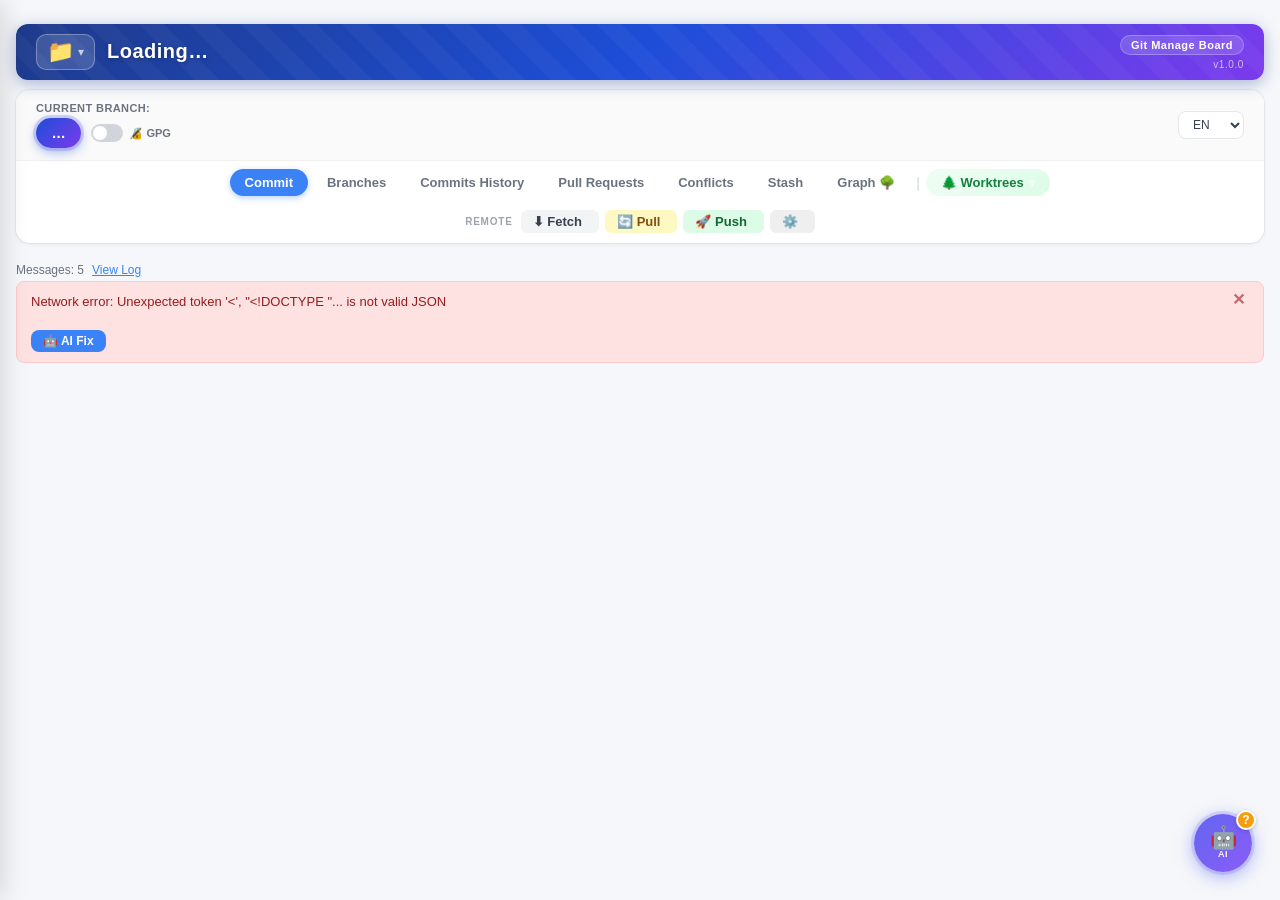
==== app/static/index.html @ 6fd7bce6 "refactor: move all source into app/, fix launchers" ====
<!DOCTYPE html>
<html lang="en">
<head>
<meta charset="UTF-8">
<meta name="viewport" content="width=device-width, initial-scale=1.0">
<title>Git Manage AI Board</title>
<link rel="stylesheet" href="/static/style.css">
<link rel="stylesheet" href="/static/ai-panel.css">
</head>
<body>

<!-- ═══════════ Git Graph Side Panel ═══════════ -->
<div id="graph-panel" class="graph-panel">
  <div class="graph-panel-hdr">
    <span class="graph-panel-title">🌳 Branch Graph</span>
    <div style="display:flex;gap:4px">
      <button class="graph-btn" onclick="aiAnalyzeGraph()" title="AI Analyze Graph" id="btn-ai-graph">🤖 AI Analysis</button>
      <button class="graph-btn" onclick="loadGitGraph()" title="Refresh graph">↻</button>
      <button class="graph-btn" onclick="toggleGraphPanel()" title="Close">✕</button>
    </div>
  </div>
  <!-- Left-right split: legend on left, SVG on right -->
  <div class="graph-panel-content">
    <div class="graph-legend-col">
      <div class="graph-legend" id="graph-legend"></div>
    </div>
    <div class="graph-svg-col" id="graph-svg-wrap">
      <div style="padding:20px;font-size:12px;color:#9ca3af">Click ↻ to load</div>
    </div>
  </div>
</div>
<!-- Resize handle: sibling of panel, positioned by JS — more reliable than inside panel -->
<div id="graph-resize-handle" class="graph-resize-handle"></div>
<!-- Branch name full popover -->
<div id="graph-name-popover" class="graph-name-popover" style="display:none">
  <div class="gnp-name" id="gnp-name"></div>
  <button class="gnp-copy" onclick="graphNameCopy()" title="Copy">⎘ Copy</button>
</div>

<div class="container">

<div class="project-banner" id="project-banner">
  <button class="project-switcher-btn" onclick="toggleProjectSwitcher()" title="Switch Git Project">
    <span class="project-switcher-icon">📁</span>
    <span class="project-switcher-arrow">▾</span>
  </button>
  <div class="project-banner-info">
    <span class="project-banner-name" id="project-banner-name">Loading…</span>
    <span class="project-banner-remote" id="project-banner-remote"></span>
  </div>
  <div style="margin-left:auto;display:flex;flex-direction:column;align-items:flex-end;gap:4px;position:relative;z-index:1">
    <span class="project-banner-badge" id="app-title-name">Git Manage Board</span>
    <span id="app-title-version" style="font-size:10px;font-weight:500;color:rgba(255,255,255,.65);letter-spacing:.6px">v1.0.0</span>
  </div>
</div>

<div class="top-bar">
  <!-- Row 1: current branch (left) + language selector (right) -->
  <div class="top-bar-row top-bar-row--branch">
    <div class="current-branch-stack">
      <span class="branch-label" data-i18n="current_branch_label">🌿 Current Branch</span>
      <div class="current-branch-mainline">
        <span class="branch-tag" id="branch-name" title="Current Branch">...</span>
        <label class="gpg-toggle" title="GPG Sign Commits (-S)">
          <input type="checkbox" id="gpg-sign-toggle" onchange="toggleGpgSign(this.checked)">
          <span class="gpg-toggle-slider"></span>
          <span class="gpg-toggle-label">🔏 GPG</span>
        </label>
      </div>
    </div>
    <div class="top-bar-lang-wrap">
      <select class="lang-sel" id="lang-sel" onchange="switchLang(this.value)">
        <option value="en">EN</option>
        <option value="zh">中文</option>
      </select>
    </div>
  </div>
  <!-- Row 2: tabs + remote actions -->
  <div class="top-bar-row top-bar-row--tabs">
    <button class="btn-tab active" id="tab-commit" onclick="switchPage('main')" data-i18n="tab_commit">Commit</button>
    <button class="btn-tab" id="tab-branches" onclick="loadBranches(1)" data-i18n="tab_branches">Branches</button>
    <button class="btn-tab" id="tab-log" onclick="loadLog(1)" data-i18n="tab_log">Commits History</button>
    <button class="btn-tab" id="tab-prs" onclick="loadPullRequests(1)" data-i18n="tab_prs">Pull Requests</button>
    <button class="btn-tab" id="tab-conflicts" onclick="loadConflicts()" data-i18n="tab_conflicts">Conflicts</button>
    <button class="btn-tab" id="tab-stash" onclick="loadStash()" data-i18n="tab_stash">Stash</button>
    <button class="btn-tab" id="btn-graph-toggle" onclick="toggleGraphPanel()" data-i18n="tab_graph">Graph 🌳</button>
    <span class="top-bar-sep">|</span>
    <button class="btn-tab btn-tab--worktree" id="tab-worktree" onclick="toggleWorktreePopup()" title="Worktrees">
      <span id="worktree-btn-label">🌲 Worktrees</span>
      <span class="project-switcher-arrow" style="margin-left:2px">▾</span>
    </button>
    <div class="sync-section">
      <span style="font-size:10px;color:#9ca3af;font-weight:700;letter-spacing:0.8px;margin-right:2px;">REMOTE</span>
      <button class="git-action-btn fetch-btn" onclick="doFetch()">
        ⬇ Fetch<span class="git-action-desc" data-i18n="fetch_desc">Check remote for new commits (no merge)</span>
      </button>
      <button class="git-action-btn pull-btn" onclick="doPull()">
        🔄 Pull<span class="git-action-desc" data-i18n="pull_desc">Fetch + rebase local onto remote</span>
      </button>
      <button class="git-action-btn push-btn" onclick="doManualPush()">
        🚀 Push<span class="git-action-desc" data-i18n="push_desc">Send local commits to remote</span>
      </button>
      <button class="git-action-btn git-settings-btn" onclick="openGitSettingsModal()" data-i18n-title="git_settings_tooltip" title="Git Network Settings">
        ⚙️<span class="git-action-desc" data-i18n="git_settings_tooltip">Git Network Settings</span>
      </button>
    </div>
  </div>
</div>

<div class="msg-sticky-wrap">
  <div class="msg-log-bar" style="margin-bottom:4px;">
    <span style="font-size:12px;color:#6b7280;" data-i18n="msg_count">Messages: 0</span>
    <a onclick="switchPage('msglog');loadMsgLog(1)" data-i18n="view_log">View Log</a>
  </div>
  <div id="msg-area"></div>
</div>

<!-- ═══════════ Main Page ═══════════ -->
<div class="page active" id="page-main">
  <div id="select-all-bar" style="display:none;margin-bottom:12px">
    <label class="cb-wrap" style="font-weight:600;font-size:14px;color:#374151">
      <input type="checkbox" id="select-all-cb"> <span data-i18n="select_all">Select / Deselect All</span>
    </label>
  </div>
  <div id="file-list"></div>
  <div class="toolbar" id="toolbar" style="display:none">
    <!-- Row 1: Commit message + primary actions -->
    <div class="toolbar-row toolbar-row--primary">
      <input type="text" id="msg-input" placeholder="commit message (required)...">
      <button class="btn btn-primary" id="commit-btn" data-i18n="confirm_commit">Commit</button>
      <button class="btn btn-stash" id="commit-stash-btn" data-i18n="stash_btn">📦 Stash</button>
    </div>
    <!-- Row 2: Secondary actions -->
    <div class="toolbar-row toolbar-row--secondary">
      <button class="btn btn-secondary" id="reset-btn" data-i18n="deselect_all">Deselect All</button>
      <button class="btn btn-secondary" id="refresh-btn" onclick="loadFiles()" data-i18n="refresh">Refresh</button>
      <button class="btn btn-secondary" onclick="loadIgnored()" title="View and manage .gitignore entries">📋 Gitignore</button>
    </div>
  </div>
</div>

<!-- ═══════════ Branches Page ═══════════ -->
<div class="page" id="page-branches">
  <button class="btn btn-secondary btn-back" onclick="switchPage('main')">← <span data-i18n="back">Back</span></button>
  <h2 style="margin-bottom:16px" data-i18n="branches_title">Branches</h2>

  <!-- Local / Remote tab selector -->
  <div class="branch-tabs-wrap">
    <div class="branch-tab-group" role="tablist">
      <button id="btab-local" class="branch-tab-btn active" role="tab" aria-selected="true" onclick="switchBranchTab('local')">
        🌿 Local<span class="branch-tab-count" id="btab-local-count"></span>
      </button>
      <button id="btab-remote" class="branch-tab-btn" role="tab" aria-selected="false" onclick="switchBranchTab('remote')">
        ☁️ Remote<span class="branch-tab-count" id="btab-remote-count"></span>
      </button>
    </div>
  </div>

  <div style="display:flex;gap:8px;margin-bottom:14px">
    <input type="text" id="new-branch-name" data-i18n-placeholder="new_branch_placeholder" placeholder="New branch name..." style="flex:1;padding:6px 12px;border-radius:8px;border:1px solid #d1d5db;font-size:13px;outline:none">
    <button class="btn btn-sm btn-success" onclick="createNewBranch()" data-i18n="create_branch_btn">+ Create Branch</button>
  </div>
  <div class="branch-search-wrap">
    <div class="branch-search-row">
      <input type="text" id="branch-search" data-i18n-placeholder="branch_search_placeholder" placeholder="Search branches (fuzzy)..." style="width:220px;padding:6px 12px;border-radius:8px;border:1px solid #d1d5db;font-size:13px;outline:none" oninput="onBranchSearchInput()">
      <span style="font-size:12px;color:#9ca3af">Quick:</span>
      <span class="branch-tag develop" onclick="setBranchSearchTag('develop')">develop</span>
      <span class="branch-tag release" onclick="setBranchSearchTag('release')">release</span>
      <span class="branch-tag" onclick="setBranchSearchTag('feature')">feature</span>
      <span class="branch-tag" onclick="setBranchSearchTag('hotfix')">hotfix</span>
      <button class="btn btn-sm btn-secondary" id="branch-search-clear" onclick="clearBranchSearch()" style="display:none">✕ Clear</button>
    </div>
  </div>
  <div class="log-controls" style="margin-bottom:14px">
    <select id="branches-per-page" onchange="onPerPageChange(this,'branches')">
      <option value="10">10/pg</option><option value="20" selected>20/pg</option><option value="50">50/pg</option><option value="100">100/pg</option><option value="200">200/pg</option><option value="300">300/pg</option><option value="0">All ⚠️</option>
    </select>
    <span id="branches-all-warn" style="display:none;font-size:12px;color:#d97706;background:#fef3c7;padding:2px 10px;border-radius:6px" data-i18n="all_mode_slow">⚠️ Loading all may be slow</span>
  </div>
  <div id="branches-content"></div>
  <div class="pagination" id="branches-pagination"></div>
</div>

<!-- ═══════════ Compare Page ═══════════ -->
<div class="page" id="page-compare">
  <div style="display:flex;align-items:center;gap:12px;margin-bottom:14px;flex-wrap:wrap">
    <button class="btn btn-secondary btn-back" onclick="loadBranches(1)">← Branches</button>
    <h2 style="margin:0">⚖️ Branch Compare</h2>
    <div id="compare-merge-btn-wrap" style="margin-left:auto"></div>
  </div>
  <div class="compare-bar" style="flex-direction:column;gap:10px">
    <div class="compare-row">
      <label class="compare-label">BRANCH A</label>
      <div class="compare-source-toggle">
        <button id="cmp-base-remote" class="btn btn-sm btn-primary" onclick="setCmpSelSource('base','remote')" style="padding:2px 10px;font-size:11px">🌐 Remote</button>
        <button id="cmp-base-local" class="btn btn-sm btn-secondary" onclick="setCmpSelSource('base','local')" style="padding:2px 10px;font-size:11px">💻 Local</button>
      </div>
      <select id="compare-base-sel" onchange="runCompare()"></select>
    </div>
    <div class="compare-row">
      <label class="compare-label">BRANCH B</label>
      <div class="compare-source-toggle">
        <button id="cmp-head-remote" class="btn btn-sm btn-primary" onclick="setCmpSelSource('head','remote')" style="padding:2px 10px;font-size:11px">🌐 Remote</button>
        <button id="cmp-head-local" class="btn btn-sm btn-secondary" onclick="setCmpSelSource('head','local')" style="padding:2px 10px;font-size:11px">💻 Local</button>
      </div>
      <select id="compare-head-sel" onchange="runCompare()"></select>
    </div>
    <div class="compare-actions">
      <button class="btn btn-secondary btn-sm" onclick="swapCompare()" title="Swap A ⇄ B">⇄ Swap</button>
      <div id="compare-legend" class="compare-legend">
        <span style="background:#dcfce7;color:#166534;padding:2px 8px;border-radius:4px;font-weight:600">+ A added</span>
        <span style="background:#fee2e2;color:#991b1b;padding:2px 8px;border-radius:4px;font-weight:600">− A removed</span>
      </div>
    </div>
  </div>
  <div id="compare-summary" style="margin-bottom:10px"></div>
  <div class="compare-content">
    <div id="compare-file-sidebar" style="width:240px;flex-shrink:0;background:#fff;border-radius:10px;box-shadow:0 1px 3px rgba(0,0,0,.08);overflow:hidden;position:sticky;top:12px;max-height:75vh;overflow-y:auto"></div>
    <div id="compare-diff-area" style="flex:1;min-width:0"></div>
  </div>
</div>

<!-- ═══════════ Restore File Page ═══════════ -->
<div class="page" id="page-restore">
  <button class="btn btn-secondary btn-back" onclick="switchPage('log')" data-i18n="back_to_log">← Back to Log</button>
  <h2 style="margin-bottom:8px" data-i18n="restore_page_title">Restore File to Commit</h2>
  <div class="restore-page-file" id="restore-file-info">
    <span class="filepath" id="restore-filepath"></span>
  </div>
  <p style="font-size:13px;color:#6b7280;margin-bottom:16px" data-i18n="restore_page_desc">Select a commit below to restore this file to that version. This will overwrite your current working copy.</p>
  <div id="restore-result" style="margin-bottom:12px"></div>
  <div id="restore-commits-content"></div>
  <div class="pagination" id="restore-pagination"></div>
</div>

<!-- ═══════════ Stash Page ═══════════ -->
<div class="page" id="page-stash">
  <button class="btn btn-secondary btn-back" onclick="switchPage('main')">← <span data-i18n="back">Back</span></button>
  <h2 style="margin-bottom:16px" data-i18n="stash_title">Stash List</h2>
  <div class="log-controls">
    <select id="stash-per-page" onchange="onPerPageChange(this,'stash')">
      <option value="1">1/pg</option><option value="5">5/pg</option><option value="10" selected>10/pg</option><option value="20">20/pg</option><option value="50">50/pg</option><option value="100">100/pg</option><option value="200">200/pg</option><option value="300">300/pg</option><option value="0">All ⚠️</option>
    </select>
    <span id="stash-all-warn" style="display:none;font-size:12px;color:#d97706;background:#fef3c7;padding:2px 10px;border-radius:6px" data-i18n="all_mode_slow">⚠️ Loading all may be slow</span>
  </div>
  <div id="stash-content"></div>
  <div class="pagination" id="stash-pagination"></div>
</div>

<!-- ═══════════ Conflicts Page ═══════════ -->
<div class="page" id="page-conflicts">
  <button class="btn btn-secondary btn-back" onclick="switchPage('main')">← <span data-i18n="back">Back</span></button>
  <h2 style="margin-bottom:16px" data-i18n="conflicts_title">Conflict Resolution</h2>
  <div id="conflicts-content"></div>
</div>

<!-- ═══════════ Log Page ═══════════ -->
<div class="page" id="page-log">
  <button class="btn btn-secondary btn-back" onclick="switchPage('main')">← <span data-i18n="back">Back</span></button>
  <h2 style="margin-bottom:16px" data-i18n="log_title">Commits History</h2>
  <div class="log-controls">
    <input type="text" id="log-search" data-i18n-placeholder="log_search_placeholder" placeholder="Search hash / author / message..." style="width:200px" oninput="onLogSearchInput()">
    <input type="text" id="log-code-search" data-i18n-placeholder="code_search_placeholder" placeholder="Search code in diffs..." style="width:200px" oninput="filterCommitDiffs()">
    <button class="btn btn-sm btn-primary" id="log-search-btn" onclick="clearLogSearch()" style="display:none">✕</button>
    <select id="log-per-page" onchange="onPerPageChange(this,'log')">
      <option value="1">1/pg</option><option value="5">5/pg</option><option value="10" selected>10/pg</option><option value="20">20/pg</option><option value="50">50/pg</option><option value="100">100/pg</option><option value="200">200/pg</option><option value="300">300/pg</option><option value="0">All ⚠️</option>
    </select>
    <span id="log-all-warn" style="display:none;font-size:12px;color:#d97706;background:#fef3c7;padding:2px 10px;border-radius:6px" data-i18n="all_mode_slow">⚠️ Loading all may be slow</span>
    <button id="log-unsigned-btn" class="btn btn-sm btn-secondary" onclick="toggleUnsignedFilter()" title="Show only unsigned (no GPG signature) commits" style="white-space:nowrap">🔓 Unsigned</button>
    <button class="btn btn-sm btn-danger abort-btn" onclick="abortMerge()" data-i18n="abort_conflict">Reset Conflict State</button>
  </div>
  <div id="squash-panel" style="display:none;margin-bottom:12px">
    <div class="squash-panel-header">
      <span>✂️ <span data-i18n="squash_panel_title">Squash Commits</span></span>
      <span id="squash-panel-count" class="squash-panel-count">0 selected</span>
      <button class="btn btn-sm btn-secondary" onclick="cancelSquash()" style="margin-left:auto;padding:2px 10px">✕ Clear</button>
    </div>
    <div id="squash-panel-list" class="squash-panel-list"></div>
    <div id="squash-panel-nonadj-note" class="squash-panel-note" style="display:none">
      ⚠️ <span data-i18n="squash_nonadj_note">Non-adjacent commits selected — they will be grouped at the oldest position via interactive rebase. Other commits are NOT affected.</span>
    </div>
    <div class="squash-panel-footer">
      <input type="text" id="squash-msg" data-i18n-placeholder="squash_msg_placeholder" placeholder="New commit message after squash..." autocomplete="off">
      <button id="squash-do-btn" class="btn btn-warning" onclick="doSquash()" style="white-space:nowrap">✂️ Squash</button>
    </div>
  </div>
  <div id="squash-result-panel" style="display:none;margin-bottom:12px"></div>
  <div style="display:flex;align-items:center;gap:8px;padding:7px 14px;background:#fefce8;border:1px solid #fde68a;border-radius:8px;font-size:13px;color:#92400e;margin-bottom:8px">
    <span data-i18n="squash_tip">💡 Tip: Check 2 or more commit checkboxes to merge them into one commit (Squash)</span>
  </div>
  <div id="log-content"></div>
  <div id="log-pagination" class="pagination"></div>
  <div style="text-align:center;font-size:11px;color:#9ca3af;padding:4px 0 2px;user-select:none" data-i18n="log_scroll_hint">↑ scroll up to see more commits ↑</div>
</div>

<!-- ═══════════ Pull Requests Page ═══════════ -->
<div class="page" id="page-prs">
  <button class="btn btn-secondary btn-back" onclick="switchPage('main')">← <span data-i18n="back">Back</span></button>
  <h2 style="margin-bottom:16px" data-i18n="prs_title">Pull Requests</h2>
  <div class="log-controls">
    <input type="text" id="prs-search" data-i18n-placeholder="prs_search_placeholder" placeholder="Search PR # / author / title..." style="width:240px" oninput="onPRSearchInput()">
    <button class="btn btn-sm btn-primary" id="prs-search-btn" onclick="clearPRSearch()" style="display:none">✕</button>
    <select id="prs-per-page" onchange="onPerPageChange(this,'prs')">
      <option value="1">1/pg</option><option value="5">5/pg</option><option value="10" selected>10/pg</option><option value="20">20/pg</option><option value="50">50/pg</option><option value="100">100/pg</option><option value="200">200/pg</option><option value="300">300/pg</option><option value="0">All ⚠️</option>
    </select>
    <span id="prs-all-warn" style="display:none;font-size:12px;color:#d97706;background:#fef3c7;padding:2px 10px;border-radius:6px" data-i18n="all_mode_slow">⚠️ Loading all may be slow</span>
    <div style="display:flex;gap:6px;align-items:center">
      <button id="prs-tab-in-review" class="btn btn-sm btn-primary" onclick="setPRState('in_review')" data-i18n="prs_tab_in_review">In Review</button>
      <button id="prs-tab-merged" class="btn btn-sm btn-secondary" onclick="setPRState('merged')" data-i18n="prs_tab_merged">Merged</button>
      <button id="prs-tab-closed" class="btn btn-sm btn-secondary" onclick="setPRState('closed')" data-i18n="prs_tab_closed">Closed</button>
    </div>
  </div>
  <div id="prs-content"></div>
  <div class="pagination" id="prs-pagination"></div>
</div>

<!-- ═══════════ Msg Log Page ═══════════ -->
<div class="page" id="page-msglog">
  <button class="btn btn-secondary btn-back" onclick="switchPage('main')">← <span data-i18n="back">Back</span></button>
  <h2 style="margin-bottom:16px" data-i18n="msglog_title">Message Log</h2>
  <div class="log-controls">
    <button class="btn btn-danger btn-sm" onclick="clearMsgLog()" data-i18n="clear_msglog">Clear All Messages</button>
  </div>
  <div id="msglog-content"></div>
  <div class="pagination" id="msglog-pagination"></div>
</div>

<div id="toast"></div>
<div id="global-spinner"><span class="spinner"></span><span id="spinner-msg">Loading...</span></div>
</div>

<!-- ═══════════ Modal ═══════════ -->
<div class="modal-bg" id="modal-bg">
  <div class="modal-box">
    <h2 id="modal-title">Stash Changes?</h2>
    <p id="modal-msg">You have uncommitted changes. Stash before switching?</p>
    <div class="modal-btns" id="modal-btns">
      <button class="btn btn-secondary" onclick="closeModal()">Cancel</button>
      <button class="btn btn-warning" id="modal-confirm">Stash & Switch</button>
    </div>
  </div>
</div>

<script src="/static/app.js"></script>
<script src="/static/ai-panel.js"></script>

<!-- ═══════════ Commit Picker Modal ═══════════ -->
<div id="commit-picker-modal" style="display:none;position:fixed;inset:0;background:rgba(0,0,0,.5);z-index:1400;align-items:center;justify-content:center">
  <div class="commit-picker-box">
    <div class="commit-picker-header">
      <div>
        <div id="commit-picker-title-text" class="commit-picker-title" data-i18n="ai_commit_picker_title">📋 Select a Commit to Analyze</div>
        <div id="commit-picker-subtitle-text" class="commit-picker-subtitle" data-i18n="ai_commit_picker_subtitle">Compares the selected commit against the latest HEAD</div>
      </div>
      <button class="commit-picker-close" onclick="closeCommitPickerModal()">✕</button>
    </div>
    <div class="commit-picker-search-row">
      <input type="text" id="commit-picker-search" class="commit-picker-search" data-i18n-placeholder="ai_commit_picker_search" placeholder="🔍 Search hash / author / message..." oninput="onCommitPickerSearch()">
    </div>
    <div id="commit-picker-list" class="commit-picker-list">
      <div class="commit-picker-loading"><span class="spinner" style="width:18px;height:18px;border-width:2px"></span> <span data-i18n="ai_commit_picker_loading">Loading…</span></div>
    </div>
    <div id="commit-picker-pagination" class="commit-picker-pagination"></div>
    <div class="commit-picker-footer">
      <span id="commit-picker-status" style="font-size:12px;color:#6b7280;flex:1"></span>
      <button id="commit-picker-cancel-btn" class="btn btn-secondary btn-sm" onclick="closeCommitPickerModal()" data-i18n="ai_provider_cancel">Cancel</button>
    </div>
  </div>
</div>

<!-- ═══════════ AI Provider Modal ═══════════ -->
<div id="ai-provider-modal" style="display:none;position:fixed;inset:0;background:rgba(0,0,0,.45);z-index:1300;display:none;align-items:center;justify-content:center">
  <div class="ai-modal-box">
    <div class="ai-modal-header">
      <h3 data-i18n="ai_provider_title">🤖 AI Provider Settings</h3>
      <button onclick="closeAIProviderModal()">✕</button>
    </div>
    <div id="ai-provider-tabs" class="ai-ptabs"></div>
    <div class="ai-provider-fields">
      <div id="ai-key-wrap">
        <label class="ai-field-label" data-i18n="ai_provider_api_key">API Key</label>
        <input type="password" id="ai-api-key" class="ai-field-input" data-i18n-placeholder="ai_provider_key_placeholder" placeholder="Paste your API key…">
        <div id="ai-key-hint" class="ai-key-hint" style="display:none"></div>
      </div>
      <div>
        <label class="ai-field-label" data-i18n="ai_provider_base_url">Base URL</label>
        <input type="text" id="ai-base-url" class="ai-field-input" placeholder="https://api.openai.com/v1">
      </div>
      <div>
        <label class="ai-field-label" data-i18n="ai_provider_model_label">Model</label>
        <select id="ai-model-sel" class="ai-field-input"></select>
        <input type="text" id="ai-model-custom" class="ai-field-input" data-i18n-placeholder="ai_provider_custom_model" placeholder="Or enter a custom model name…" style="margin-top:6px">
      </div>
    </div>
    <div class="ai-modal-footer">
      <span id="ai-test-status"></span>
      <button class="btn-test" onclick="testAIProvider()" data-i18n="ai_provider_test">🔌 Test Connection</button>
      <button class="btn-primary" onclick="saveAIProvider()" data-i18n="ai_provider_save">💾 Save</button>
      <button onclick="closeAIProviderModal()" data-i18n="ai_provider_cancel">Cancel</button>
    </div>
  </div>
</div>

<!-- ═══════════ AI Chat Panel ═══════════ -->
<div id="ai-chat-panel" class="ai-chat-panel">
  <!-- Resize handle on left edge -->
  <div id="ai-resize-handle" class="ai-panel-resize-handle"></div>
  
  <div class="ai-chat-header">
    <!-- Row 1: title + model + close -->
    <div class="ai-header-row ai-header-row--top">
      <div class="ai-chat-header-left">
        <span class="ai-chat-header-title" data-i18n="ai_title">🤖 AI Git Assistant</span>
        <div class="ai-chat-header-model-row">
          <span class="ai-chat-header-model" id="ai-header-model"></span>
          <button class="ai-header-model-info" id="ai-header-model-info" onclick="showAIModelNamePopover()" data-i18n-title="ai_show_model_name" title="Show full model name" style="display:none">ⓘ</button>
        </div>
      </div>
      <button onclick="closeAIChatPanel()" data-i18n-title="ai_close" title="Close" style="padding:4px 8px;flex-shrink:0">✕</button>
    </div>
    <!-- Row 2: mode tabs + width + settings -->
    <div class="ai-header-row ai-header-row--bottom">
      <div class="ai-mode-tabs">
        <button class="ai-mode-tab active" id="ai-tab-chat" onclick="switchAIMode('chat')" data-i18n="ai_tab_chat">💬 Chat</button>
        <button class="ai-mode-tab" id="ai-tab-diff" onclick="switchAIMode('diff');loadLatestCommitDiff()" data-i18n="ai_tab_diff">📊 Diff</button>
      </div>
      <div class="ai-width-input-wrap" data-i18n-title="ai_width_tooltip" title="Panel width in pixels" style="margin-left:auto">
        <input type="number" id="ai-width-input" class="ai-width-input" min="320" max="1400" step="10" onchange="onWidthInputChange(this.value)" data-i18n-title="ai_width_px" title="Panel width (px)">
        <span style="font-size:9px;opacity:.65;color:#fff">px</span>
      </div>
      <button class="ai-provider-settings-btn" onclick="openAIProviderModal()" data-i18n="ai_settings" data-i18n-title="ai_configure_provider" title="Configure AI Provider">⚙️ Settings</button>
    </div>
  </div>

  <!-- ── Chat mode body ── -->
  <div id="ai-chat-body" style="display:flex;flex-direction:column;flex:1;overflow:hidden;min-height:0">
    <div class="ai-quick-actions">
      <div class="ai-quick-section-label" data-i18n="ai_section_conflict">🔀 Conflict Resolution</div>
      <button class="ai-quick-btn" onclick="aiQuickAction('analyze-conflicts')" data-i18n="ai_btn_analyze_conflicts">🔍 Analyze Conflicts</button>
      <button class="ai-quick-btn success" onclick="aiQuickAction('accept-ours')" data-i18n="ai_btn_accept_ours">⬅️ Accept All Ours</button>
      <button class="ai-quick-btn warning" onclick="aiQuickAction('accept-theirs')" data-i18n="ai_btn_accept_theirs">➡️ Accept All Theirs</button>
      <button class="ai-quick-btn" onclick="aiQuickAction('accept-both')" data-i18n="ai_btn_accept_both">🔀 Accept Both</button>
      <button class="ai-quick-btn danger" onclick="aiQuickAction('abort-merge')" data-i18n="ai_btn_abort_merge">🛑 Abort Merge</button>
      <div class="ai-quick-section-label" data-i18n="ai_section_general">🔧 General Git</div>
      <button class="ai-quick-btn" onclick="aiQuickAction('git-status')" data-i18n="ai_btn_git_status">📊 Git Status</button>
      <button class="ai-quick-btn" onclick="aiQuickAction('suggest-commit')" data-i18n="ai_btn_suggest_commit">💬 Suggest Commit</button>
      <button class="ai-quick-btn" onclick="aiQuickAction('explain-diff')" data-i18n="ai_btn_explain_changes">🔀 Explain Changes</button>
      <button class="ai-quick-btn" onclick="aiQuickAction('recent-commits')" data-i18n="ai_btn_recent_commits">📜 Recent Commits</button>
      <button class="ai-quick-btn" onclick="aiQuickAction('analyze-branch')" data-i18n="ai_btn_analyze_branch">🌿 Analyze Branch</button>
      <button class="ai-quick-btn" onclick="aiQuickAction('stash-help')" data-i18n="ai_btn_stash_help">📦 Stash Help</button>
      <button class="ai-quick-btn" onclick="aiQuickAction('clean-branch')" data-i18n="ai_btn_clean_suggestions">🧹 Clean Suggestions</button>
      <div class="ai-quick-section-label" data-i18n="ai_section_commit">📊 Commit Analysis</div>
      <button class="ai-quick-btn" style="background:#7c3aed;color:#fff;border-color:#7c3aed" onclick="switchAIMode('diff');loadLatestCommitDiff()" data-i18n="ai_btn_analyze_latest">🔍 Analyze Latest Commit</button>
      <button class="ai-quick-btn" style="background:#6d28d9;color:#fff;border-color:#6d28d9" onclick="openCommitPickerModal()" data-i18n="ai_btn_analyze_specific">📋 Analyze Specific Commit</button>
    </div>
    <div id="ai-chat-history" class="ai-chat-history"></div>
    <div class="ai-input-area">
      <textarea id="ai-chat-input" data-i18n-placeholder="ai_input_placeholder" placeholder="Ask anything about your git repo… (Enter to send, Shift+Enter for newline)"></textarea>
      <button id="ai-send-btn" onclick="sendAIMessage()" data-i18n="ai_send">Send</button>
    </div>
  </div>

  <!-- ── Diff mode body ── -->
  <div id="diff-viewer-wrap" style="display:none;flex:1;flex-direction:column;overflow:hidden;min-height:0">
    <div class="diff-toolbar" id="diff-toolbar">
      <div class="diff-commit-info" id="diff-commit-info">
        <span style="color:#9ca3af;font-size:12px" data-i18n="ai_diff_loading">Loading commit info…</span>
      </div>
      <div style="display:flex;gap:6px;flex-shrink:0;align-items:center">
        <button class="diff-toolbar-btn" onclick="loadLatestCommitDiff()" data-i18n="ai_diff_refresh">🔄 Refresh</button>
        <button class="diff-toolbar-btn" id="diff-theme-btn" onclick="toggleDiffTheme()" data-i18n="ai_diff_light">☀️ Light</button>
        <button class="diff-toolbar-btn primary" id="diff-analyze-all-btn" onclick="analyzeAllDiff()" style="display:none" data-i18n="ai_diff_analyze_all">🤖 Analyze All</button>
      </div>
    </div>
    <div style="flex:1;display:flex;overflow:hidden;min-height:0">
      <div class="diff-files-pane" id="diff-files-pane">
        <div class="diff-empty-state" data-i18n="ai_diff_empty">No commit diff loaded. Click 🔄 Refresh.</div>
      </div>
      <div class="diff-analysis-pane" id="diff-analysis-pane" style="display:none">
        <div class="diff-analysis-header">
          <span id="diff-analysis-title" data-i18n="ai_diff_analysis_title">🤖 AI Analysis</span>
          <button onclick="closeDiffAnalysisPane()" style="background:none;border:none;color:rgba(255,255,255,.8);cursor:pointer;font-size:16px;line-height:1;padding:0 2px">✕</button>
        </div>
        <div class="diff-analysis-content" id="diff-analysis-content">
          <div class="diff-analysis-empty" data-i18n="ai_diff_analysis_empty">Select a file and click 🤖 Analyze to see AI insights here.</div>
        </div>
      </div>
    </div>
  </div>
</div>

<!-- ═══════════ AI Floating Button ═══════════ -->
<div id="ai-fab-wrap">
  <div id="ai-fab-bubble" class="ai-fab-bubble">
    <div class="ai-fab-bubble-title" data-i18n="ai_fab_title">🤖 AI Git Assistant</div>
    <div class="ai-fab-bubble-desc" id="ai-fab-bubble-desc" data-i18n-html="ai_fab_desc">Smart code analysis · Git Q&A<br>Commit / Conflicts / Branches</div>
    <button class="ai-fab-bubble-cta" onclick="toggleAIChatPanel()" data-i18n="ai_fab_cta">Try Now →</button>
    <div class="ai-fab-bubble-arrow"></div>
  </div>
  <button id="ai-fab" onclick="toggleAIChatPanel();hideFabBubble()" data-i18n-title="ai_fab_tooltip" title="AI Git Assistant — Click to chat">
    <span class="fab-emoji">🤖</span>
    <span class="fab-hint">AI</span>
    <span id="ai-fab-badge">?</span>
  </button>
</div>

<!-- Project Switcher Popup (body-level to avoid clipping) -->
<div class="project-switcher-popup" id="project-switcher-popup" style="display:none">
  <div class="psp-header">📂 Switch Git Project</div>
  <button class="psp-browse-btn" onclick="browseProjectFolder()">📁 Browse & Select Project Folder…</button>
  <div class="psp-current">Current: <code id="psp-current-path"></code></div>
  <div class="psp-history" id="psp-history"></div>
</div>

<!-- Worktree Popup (body-level to avoid clipping) -->
<div class="worktree-popup" id="worktree-popup" style="display:none">
  <div class="wtp-header">
    <span class="wtp-header-title" data-i18n="wtp_header">🌲 Worktrees</span>
    <div style="display:flex;gap:6px;align-items:center;flex-shrink:0">
      <button onclick="aiCreateWorktree()" title="AI Create Worktree" style="background:#6366f1;color:#fff;border:none;border-radius:5px;cursor:pointer;font-size:11px;padding:4px 10px;white-space:nowrap;font-weight:600">🤖 AI</button>
      <button class="wtp-help-btn" onclick="toggleWorktreeHelp()" data-i18n-title="wtp_help_tooltip" title="What are worktrees?">?</button>
    </div>
  </div>

  <!-- Help panel (rendered by JS for i18n support) -->
  <div class="wtp-help-panel" id="wtp-help-panel"></div>

  <!-- Create new worktree -->
  <div class="wtp-create-section">
    <div class="wtp-create-title" data-i18n="wtp_create_title">➕ New Worktree</div>
    <div class="wtp-create-row">
      <input type="text" id="wtp-branch-input" class="wtp-input" data-i18n-placeholder="wtp_branch_placeholder" placeholder="Branch name (e.g. feature/xxx)">
      <input type="text" id="wtp-path-input" class="wtp-input" data-i18n-placeholder="wtp_path_placeholder" placeholder="Worktree path (e.g. ~/projects/my-feature)">
      <button class="wtp-create-btn" onclick="createWorktree()" data-i18n="wtp_create_btn">Create</button>
    </div>
    <div class="wtp-create-hint" data-i18n="worktree_create_hint">Creates a new worktree directory linked to this repo</div>
    <div class="wtp-occupied" id="wtp-occupied-hint" style="display:none"></div>
  </div>

  <!-- Worktree list -->
  <div class="wtp-list-label" data-i18n="wtp_list_label">📋 Active Worktrees</div>
  <div class="wtp-list" id="wtp-list">
    <div style="font-size:12px;color:#9ca3af;text-align:center;padding:20px 0" data-i18n="wtp_loading">Loading…</div>
  </div>
</div>
<!-- ═══════════ Git Settings Modal ═══════════ -->
<div id="git-settings-modal" style="display:none;position:fixed;inset:0;background:rgba(0,0,0,.45);z-index:1500;align-items:center;justify-content:center">
  <div class="modal-box" style="max-width:420px">
    <h2 data-i18n="git_settings_title">⚙️ Git Network Settings</h2>
    <div style="margin-bottom:20px">
      <label style="display:block;font-size:13px;font-weight:600;color:#374151;margin-bottom:6px" data-i18n="git_timeout_label">Network Timeout (seconds)</label>
      <div style="display:flex;align-items:center;gap:8px">
        <input type="number" id="git-timeout-input" min="10" max="3600" step="10"
          style="flex:1;padding:8px 12px;border:1.5px solid #d1d5db;border-radius:8px;font-size:14px;outline:none">
        <span style="font-size:12px;color:#6b7280" data-i18n="git_timeout_unit">sec</span>
      </div>
      <p style="font-size:12px;color:#6b7280;margin-top:6px;margin-bottom:0;line-height:1.5" data-i18n="git_timeout_hint">
        Applies to push, pull, and fetch operations. Default: 120 seconds.
      </p>
    </div>
    <div style="margin-bottom:20px;padding-top:16px;border-top:1px solid #f0f0f0">
      <label style="display:block;font-size:13px;font-weight:600;color:#374151;margin-bottom:6px">Auto-refresh Interval (seconds)</label>
      <div style="display:flex;align-items:center;gap:8px">
        <input type="number" id="git-poll-input" min="1" max="60" step="1"
          style="flex:1;padding:8px 12px;border:1.5px solid #d1d5db;border-radius:8px;font-size:14px;outline:none">
        <span style="font-size:12px;color:#6b7280">sec</span>
      </div>
      <p style="font-size:12px;color:#6b7280;margin-top:6px;margin-bottom:0;line-height:1.5">
        How often the Commit tab auto-refreshes changed files. Default: 2.5 seconds. Set to 0 to disable.
      </p>
    </div>
    <div id="git-settings-status" style="font-size:13px;min-height:20px;margin-bottom:12px"></div>
    <div class="modal-btns">
      <button class="btn btn-secondary" onclick="closeGitSettingsModal()" data-i18n="ai_provider_cancel">Cancel</button>
      <button class="btn btn-primary" onclick="saveGitSettings()" data-i18n="ai_provider_save">💾 Save</button>
    </div>
  </div>
</div>

</body>
</html>
---- static/style.css ----
:root {
  --color-primary: #3b82f6;
  --color-primary-dark: #1e40af;
  --color-success: #10b981;
  --color-warning: #f59e0b;
  --color-error: #ef4444;
  --color-purple: #7c3aed;
  --color-purple-dark: #4c1d95;
  --color-text: #1a1a2e;
  --color-text-muted: #6b7280;
  --color-bg: #f5f7fa;
  --color-border: #e5e7eb;
  --radius-sm: 6px;
  --radius-md: 8px;
  --radius-lg: 12px;
  --font-size-xs: 11px;
  --font-size-sm: 12px;
  --font-size-base: 13px;
  --font-size-md: 14px;
}
*{box-sizing:border-box;margin:0;padding:0}
body{font-family:-apple-system,"PingFang SC","Microsoft YaHei","Segoe UI",sans-serif;background:var(--color-bg);color:#1a1a2e;padding:24px 16px}

/* ═══════════ Sticky message area ═══════════ */
.msg-sticky-wrap {
  position: sticky;
  top: 0;
  z-index: 600;
  background: var(--color-bg);
  padding: 4px 0 2px;
  /* Subtle shadow only when stuck (when content scrolls under it) */
  transition: box-shadow .15s;
}
.msg-sticky-wrap.is-stuck {
  box-shadow: 0 2px 10px rgba(0,0,0,.10);
  border-radius: 0 0 8px 8px;
}
.container{max-width:1280px;margin:0 auto}
.top-bar{display:flex;flex-direction:column;background:#fff;border-radius:14px;box-shadow:0 1px 4px rgba(0,0,0,.07),0 0 0 1px rgba(0,0,0,.04);margin-bottom:16px;overflow:hidden;}
.top-bar h1{font-size:22px;margin-right:0}
.top-bar-row{display:flex;align-items:center;gap:10px;}
.top-bar-row--branch{padding:12px 20px;background:#fafafa;border-bottom:1px solid #f0f0f0;}
.current-branch-stack{display:flex;flex-direction:column;align-items:flex-start;min-width:0;flex:1;gap:4px;}
.current-branch-mainline{display:flex;align-items:center;gap:10px;width:100%;min-width:0;}
.top-bar-lang-wrap{flex-shrink:0;margin-left:12px;}
.top-bar-row--tabs{flex-wrap:wrap;padding:8px 16px 10px;justify-content:center;gap:4px;}
.project-banner{display:flex;align-items:center;gap:12px;padding:10px 20px;margin-bottom:10px;border-radius:12px;background:linear-gradient(135deg,#1e3a8a 0%,#1d4ed8 50%,#7c3aed 100%);box-shadow:0 4px 16px rgba(30,58,138,.35);overflow:visible;position:relative;}
.project-banner::before{content:'';position:absolute;inset:0;background:repeating-linear-gradient(45deg,transparent,transparent 18px,rgba(255,255,255,.03) 18px,rgba(255,255,255,.03) 36px);border-radius:12px;}
.project-banner-icon{font-size:26px;line-height:1;flex-shrink:0;position:relative;z-index:1;}
.project-switcher-btn{display:inline-flex;align-items:center;gap:4px;background:rgba(255,255,255,.15);border:1.5px solid rgba(255,255,255,.3);border-radius:10px;padding:6px 10px;cursor:pointer;transition:all .2s;flex-shrink:0;position:relative;z-index:1;}
.project-switcher-btn:hover{background:rgba(255,255,255,.25);border-color:rgba(255,255,255,.5);transform:scale(1.04);}
.project-switcher-icon{font-size:22px;line-height:1;}
.project-switcher-arrow{font-size:12px;color:rgba(255,255,255,.7);line-height:1;}
.project-banner-info{display:flex;flex-direction:column;gap:2px;position:relative;z-index:1;}
.project-banner-name{font-size:20px;font-weight:800;color:#fff;letter-spacing:0.5px;line-height:1.1;text-shadow:0 1px 4px rgba(0,0,0,.3);}
.project-banner-remote{font-size:11px;color:rgba(255,255,255,.7);font-family:monospace;letter-spacing:0.3px;}
.project-banner-badge{margin-left:auto;position:relative;z-index:1;background:rgba(255,255,255,.15);border:1px solid rgba(255,255,255,.25);color:#fff;font-size:11px;font-weight:700;padding:3px 10px;border-radius:99px;letter-spacing:0.5px;backdrop-filter:blur(4px);white-space:nowrap;}
.branch-tag{background:linear-gradient(135deg,#1e40af,#3b82f6);color:#fff;padding:5px 16px;border-radius:99px;font-size:13px;font-weight:700;white-space:nowrap;box-shadow:0 2px 8px rgba(59,130,246,.35);cursor:default;letter-spacing:.3px;}
.branch-label{font-size:11px;color:var(--color-text-muted);white-space:nowrap;font-weight:600;letter-spacing:.4px;text-transform:uppercase;}
.lang-sel{padding:5px 10px;border-radius:8px;border:1px solid #e5e7eb;font-size:12px;cursor:pointer;background:#fff;color:#374151;font-weight:500;}
.lang-sel:hover{border-color:#3b82f6;}
.btn{padding:8px 18px;border-radius:8px;font-size:13px;font-weight:600;border:none;cursor:pointer;transition:opacity .2s;background:var(--color-border);color:#374151}
.btn:hover{opacity:.85}
.btn-primary{background:var(--color-primary);color:#fff}
.btn-success{background:var(--color-success);color:#fff}
.btn-warning{background:var(--color-warning);color:#fff}
.btn-danger{background:var(--color-error);color:#fff}
.btn-secondary{background:var(--color-border);color:#374151}
.btn-sm{padding:4px 12px;font-size:12px}
.git-action-btn{position:relative;display:inline-flex;align-items:center;gap:5px;padding:5px 12px;border:none;border-radius:6px;cursor:pointer;font-size:13px;font-weight:600;line-height:1;transition:filter 0.15s,transform 0.1s;white-space:nowrap;}
.git-action-btn:hover{filter:brightness(1.1);transform:translateY(-1px);}
.git-action-btn:active{transform:translateY(0);}
.git-action-btn .git-action-desc{visibility:hidden;opacity:0;position:fixed;background:#1f2937;color:#f9fafb;font-size:11px;font-weight:400;white-space:nowrap;padding:5px 10px;border-radius:5px;pointer-events:none;transition:opacity 0.15s;z-index:9999;box-shadow:0 2px 8px rgba(0,0,0,0.25);}
.git-action-btn:hover .git-action-desc{visibility:visible;opacity:1;}
.fetch-btn{background:#f3f4f6;color:#374151;}
.pull-btn{background:#fef9c3;color:#854d0e;}
.push-btn{background:#dcfce7;color:#166534;}
.sync-section{
  display:flex;
  align-items:center;
  justify-content:center;
  gap:6px;
  flex:0 0 100%;
  order:2;
  margin-left:0;
  margin-top:6px;
  padding:4px 0 0;
  border:none;
  background:transparent;
  border-radius:0;
  box-shadow:none;
}
.btn-tab{background:transparent;color:#6b7280;padding:6px 15px;border-radius:99px;font-size:13px;font-weight:600;border:none;cursor:pointer;transition:background .15s,color .15s;white-space:nowrap;}
.btn-tab:hover{background:#f3f4f6;color:#374151;}
.btn-tab.active{background:#3b82f6;color:#fff;box-shadow:0 2px 6px rgba(59,130,246,.35);}
.page{display:none}
.page.active{display:block}
.help-toggle{color:var(--color-primary);cursor:pointer;font-size:12px;margin-left:4px;text-decoration:underline}
.help-box{display:none;background:#eff6ff;border:1px solid #bfdbfe;border-radius:8px;padding:10px 14px;margin:6px 0 10px;font-size:13px;color:var(--color-primary-dark);line-height:1.6}
.help-box.show{display:block}

/* msg area */
#msg-area{margin-bottom:14px}
#msg-area .msg-item{display:flex;align-items:flex-start;gap:10px;padding:10px 14px;border-radius:8px;font-size:13px;animation:slideDown .3s ease}
.msg-item.error{background:#fee2e2;color:#991b1b;border:1px solid #fecaca}
.msg-item.success{background:#d1fae5;color:#065f46;border:1px solid #a7f3d0}
.msg-item.info{background:#dbeafe;color:var(--color-primary-dark);border:1px solid #bfdbfe}
.msg-item{display:flex;flex-direction:column;align-items:stretch}
.msg-item .msg-main{display:flex;align-items:flex-start;gap:10px;width:100%}
.msg-item .msg-text{flex:1;word-break:break-all;line-height:1.5}
.msg-item .msg-close{cursor:pointer;font-size:16px;line-height:1;opacity:.6;padding:0 4px;font-weight:bold}
.msg-item .msg-close:hover{opacity:1}
.msg-actions{display:flex;gap:8px;flex-wrap:wrap;margin-top:8px}
.msg-ai-fix-progress{margin-top:8px;padding:8px 10px;border-radius:8px;background:#ecfdf5;border:1px solid #86efac}
.msg-ai-fix-meta{display:flex;align-items:center;justify-content:space-between;font-size:12px;margin-bottom:6px;color:#166534}
.msg-ai-fix-bar{height:8px;background:#bbf7d0;border-radius:999px;overflow:hidden}
.msg-ai-fix-fill{height:100%;width:0;background:linear-gradient(90deg,#22c55e,#16a34a);transition:width .3s ease}
.msg-ai-fix-log-wrap{margin-top:8px}
.msg-ai-fix-log-toggle{font-size:11px;border:1px solid #86efac;background:#fff;color:#166534;border-radius:999px;padding:2px 10px;cursor:pointer;margin-bottom:6px}
.msg-ai-fix-log-toggle:hover{background:#f0fdf4}
.msg-ai-fix-log{margin:0;background:#052e16;color:#bbf7d0;border-radius:8px;padding:8px 10px;line-height:1.55;font-size:11px;white-space:pre-wrap;word-break:break-word}
@keyframes slideDown{from{opacity:0;transform:translateY(-8px)}to{opacity:1;transform:translateY(0)}}

/* file cards */
.file-card{background:#fff;border-radius:12px;padding:16px 20px;margin-bottom:14px;box-shadow:0 1px 3px rgba(0,0,0,.08);transition:box-shadow .2s}
.file-card:hover{box-shadow:0 4px 12px rgba(0,0,0,.12)}
.file-header{display:flex;align-items:center;gap:12px;cursor:pointer;user-select:none;margin-bottom:10px;flex-wrap:wrap}
.file-header:hover{opacity:.8}
.file-path{font-weight:600;font-size:15px;color:#374151}
.file-toggle{color:#9ca3af;font-size:14px;transition:transform .2s;display:inline-block}
.file-toggle.open{transform:rotate(90deg)}
.file-body{overflow:hidden;transition:max-height .3s ease;max-height:0}
.file-body.expanded{max-height:5000px}
.cb-wrap{display:flex;align-items:center;gap:8px}
input[type="checkbox"]{width:23px;height:23px;cursor:pointer;accent-color:var(--color-primary);flex-shrink:0}
.cb-wrap input[type="checkbox"]{width:23px;height:23px;cursor:pointer;accent-color:var(--color-primary)}
.diff-block{background:#f8fafc;border-radius:8px;padding:12px 16px;font-family:"SFMono-Regular","Cascadia Code","Consolas","Menlo",monospace;font-size:13px;line-height:1.7;white-space:pre-wrap;word-break:break-all;max-height:600px;overflow-y:auto;border:1px solid var(--color-border)}
.diff-block.expanded-full{max-height:none;overflow-y:visible}
.diff-table{width:100%;border-collapse:collapse}
.diff-table tr{border-bottom:1px solid #f0f0f0}
.diff-prefix{color:#9ca3af;min-width:20px;text-align:right;padding-right:8px;user-select:none;vertical-align:top}
.diff-content{padding-left:8px;padding-right:12px}
.diff-add{background:#e6ffed;color:#059664;font-weight:600}
.diff-rem{background:#ffeef0;color:#dc2626;font-weight:600}
.diff-meta{color:var(--color-text-muted);font-style:italic}
.toolbar{display:flex;flex-direction:column;gap:10px;margin-top:28px;padding:16px 20px;background:#fff;border-radius:12px;box-shadow:0 1px 3px rgba(0,0,0,.08)}
.toolbar-row{display:flex;align-items:center;gap:10px;flex-wrap:wrap}
.toolbar-row--primary{border-bottom:1px solid #f3f4f6;padding-bottom:10px}
.toolbar-row--secondary{gap:8px}
.btn-stash{background:linear-gradient(135deg,#f59e0b,#d97706);color:#fff}
.btn-stash:hover{opacity:.88}
.toolbar input[type="text"]{flex:1;min-width:200px;padding:8px 12px;border-radius:8px;border:1px solid #d1d5db;font-size:14px;outline:none;transition:border-color .2s}
.toolbar input[type="text"]:focus{border-color:var(--color-primary)}
#toast{position:fixed;top:20px;right:20px;z-index:999;padding:12px 20px;border-radius:10px;font-size:14px;box-shadow:0 4px 16px rgba(0,0,0,.15);opacity:0;transform:translateY(-12px);transition:all .3s ease;pointer-events:none}
#toast.show{opacity:1;transform:translateY(0);pointer-events:auto}
#toast.ok{background:var(--color-success);color:#fff}
#toast.err{background:var(--color-error);color:#fff}
#toast.info{background:var(--color-primary);color:#fff}
.empty{text-align:center;color:var(--color-text-muted);padding:48px 0;font-size:16px}
.branch-list{background:#fff;border-radius:12px;padding:8px 0;box-shadow:0 1px 3px rgba(0,0,0,.08);margin-bottom:20px}
.branch-list h3{padding:12px 20px;font-size:14px;color:var(--color-text-muted)}
.branch-sort-hdr span:hover{color:#1d4ed8;background:#eff6ff;border-radius:4px}
.branch-item{display:flex;align-items:center;gap:10px;padding:10px 20px;cursor:pointer;transition:background .15s}
.branch-item:hover{background:#f3f4f6}
.branch-item .name{flex:1;min-width:0;font-size:14px;font-weight:500;overflow:hidden;text-overflow:ellipsis;white-space:nowrap}
.branch-item.current{background:linear-gradient(90deg,#dbeafe 0%,#ede9fe 100%);border-left:4px solid #4f46e5;padding-left:16px}
.branch-item.current:hover{background:linear-gradient(90deg,#bfdbfe 0%,#ddd6fe 100%)}
.branch-item.current .name{color:#3730a3;font-weight:700}
.branch-date{width:160px;flex-shrink:0;font-size:12px;color:#9ca3af;text-align:right;white-space:nowrap;padding-right:16px}
.branch-actions{width:324px;flex-shrink:0;display:flex;gap:6px;justify-content:flex-end}
.branch-current-badge{display:inline-flex;align-items:center;justify-content:center;width:90px;padding:4px 0;border-radius:99px;font-size:12px;font-weight:700;letter-spacing:.3px;background:linear-gradient(135deg,#1d4ed8,#7c3aed);color:#fff;box-shadow:0 0 0 2px rgba(99,102,241,.3),0 2px 8px rgba(29,78,216,.35)}
.btn-compare{width:90px;height:28px;background:#0ea5e9;color:#fff;border:none;cursor:pointer;border-radius:6px;font-size:12px;font-weight:600;padding:0;line-height:1;display:inline-flex;align-items:center;justify-content:center;gap:3px}
.btn-merge{width:90px;height:28px;background:#f97316;color:#fff;border:none;cursor:pointer;border-radius:6px;font-size:12px;font-weight:600;padding:0;line-height:1;display:inline-flex;align-items:center;justify-content:center;gap:3px}
.btn-checkout{width:100px;height:28px;background:#6366f1;color:#fff;border:none;cursor:pointer;border-radius:6px;font-size:12px;font-weight:600;padding:0 4px;line-height:1;display:inline-flex;align-items:center;justify-content:center;gap:3px;overflow:hidden}
.btn-del-branch{background:none;border:1px solid #fca5a5;color:var(--color-error);border-radius:5px;padding:4px 10px;font-size:12px;cursor:pointer;white-space:nowrap;line-height:1.4;transition:background .15s}
.btn-del-branch:hover{background:#fef2f2;border-color:var(--color-error);color:#b91c1c}
.btn-rename-branch{background:none;border:1px solid #a5b4fc;color:#4f46e5;border-radius:5px;padding:4px 10px;font-size:12px;cursor:pointer;white-space:nowrap;line-height:1.4;transition:background .15s}
.btn-rename-branch:hover{background:#eef2ff;border-color:#6366f1;color:#3730a3}
.btn-branch-expand{background:none;border:none;color:#9ca3af;padding:4px 6px;font-size:12px;cursor:pointer;line-height:1;transition:color .15s;flex-shrink:0;user-select:none}
.btn-branch-expand:hover{color:#374151}
.btn-branch-info{background:none;border:none;color:#c4b5fd;padding:0 2px;font-size:13px;cursor:pointer;line-height:1;flex-shrink:0;user-select:none;transition:color .15s}
.btn-branch-info:hover{color:#7c3aed}
.branch-name-popover{position:fixed;z-index:9999;background:#1e293b;color:#f1f5f9;border-radius:8px;padding:10px 14px;box-shadow:0 4px 20px rgba(0,0,0,.3);max-width:400px;word-break:break-all;display:flex;align-items:flex-start;gap:10px;font-size:13px;line-height:1.5}
.branch-name-popover .pop-name{flex:1}
.branch-name-popover .pop-copy{background:#334155;border:none;color:#94a3b8;border-radius:5px;padding:3px 8px;font-size:11px;cursor:pointer;white-space:nowrap;flex-shrink:0;transition:background .15s}
.branch-name-popover .pop-copy:hover{background:#475569;color:#e2e8f0}
.branch-expand-panel{display:none;padding:8px 20px 10px 20px;background:#fafafa;border-top:1px solid #f0f0f0;}
.branch-expand-panel.open{display:flex;align-items:center;justify-content:flex-end;gap:10px;}
/* Compare page */
.compare-bar{display:flex;align-items:flex-start;gap:10px;background:#fff;padding:14px 16px;border-radius:12px;box-shadow:0 1px 3px rgba(0,0,0,.08);margin-bottom:16px;flex-wrap:wrap}
.compare-row{display:flex;align-items:center;justify-content:flex-start;gap:10px;width:100%;flex-wrap:wrap}
.compare-label{font-size:11px;color:var(--color-text-muted);font-weight:700;letter-spacing:.5px;min-width:72px;text-align:left}
.compare-source-toggle{display:inline-flex;align-items:center;gap:8px;flex-wrap:wrap}
.compare-actions{display:flex;align-items:center;justify-content:flex-start;gap:10px;width:100%;flex-wrap:wrap}
.compare-bar select{flex:1 1 320px;padding:7px 12px;border-radius:8px;border:1.5px solid #d1d5db;font-size:13px;font-weight:600;min-width:220px;outline:none;cursor:pointer}
.compare-bar select:focus{border-color:#6366f1}
.compare-legend{display:flex;gap:10px;font-size:12px;align-items:center;justify-content:flex-start;flex-wrap:wrap}
.compare-content{display:flex;gap:12px;align-items:flex-start}
.compare-arrow{font-size:18px;color:#6366f1;font-weight:700;padding:0 4px}
.compare-file-list{background:#fff;border-radius:10px;box-shadow:0 1px 3px rgba(0,0,0,.08);margin-bottom:16px;overflow:hidden}
.compare-file-item{display:flex;align-items:center;gap:10px;padding:9px 16px;border-bottom:1px solid #f3f4f6;cursor:pointer;transition:background .15s;font-size:13px}
.compare-file-item:hover{background:#f3f4f6}
.compare-file-item:last-child{border-bottom:none}
.compare-stat-add{color:#16a34a;font-weight:700;font-size:12px;min-width:38px;text-align:right}
.compare-stat-del{color:#dc2626;font-weight:700;font-size:12px;min-width:38px}
.compare-diff-section{background:#fff;border-radius:10px;box-shadow:0 1px 3px rgba(0,0,0,.08);margin-bottom:12px;overflow:hidden}
.compare-diff-header{display:flex;align-items:center;gap:10px;padding:10px 16px;background:#f8fafc;border-bottom:1px solid var(--color-border);cursor:pointer;font-size:13px;font-weight:600;color:#374151}
.compare-diff-header:hover{background:#f1f5f9}
.compare-diff-body{overflow-x:auto}
.stash-item{display:flex;align-items:center;gap:10px;padding:10px 20px;border-bottom:1px solid #f3f4f6;background:#fff}
.stash-item .name{flex:1;font-size:14px}
.modal-bg{display:none;position:fixed;top:0;left:0;width:100%;height:100%;background:rgba(0,0,0,.4);z-index:10002;align-items:center;justify-content:center}
.modal-bg.show{display:flex}
.modal-box{background:#fff;border-radius:16px;padding:28px 32px;max-width:580px;width:92%;box-shadow:0 8px 32px rgba(0,0,0,.2);max-height:90vh;overflow-y:auto}
/* Merge / Rebase mode selector */
.merge-mode-selector{display:flex;align-items:center;gap:8px;margin-bottom:14px;padding-bottom:14px;border-bottom:1px solid #e5e7eb}
.merge-mode-tabs{display:flex;gap:4px;flex:1;background:#f3f4f6;border-radius:9px;padding:3px}
.merge-mode-btn{flex:1;padding:6px 0;border:none;border-radius:7px;font-size:13px;font-weight:600;cursor:pointer;color:#6b7280;background:transparent;transition:all .18s;white-space:nowrap}
.merge-mode-btn.active{background:#fff;color:#111827;box-shadow:0 1px 4px rgba(0,0,0,.12)}
.merge-mode-btn:hover:not(.active){color:#374151;background:rgba(255,255,255,.6)}
.merge-help-btn{flex-shrink:0;width:24px;height:24px;border-radius:50%;border:1.5px solid #93c5fd;background:#eff6ff;color:#2563eb;font-size:12px;font-weight:700;cursor:pointer;display:flex;align-items:center;justify-content:center;transition:all .15s;line-height:1;padding:0}
.merge-help-btn:hover{background:#2563eb;color:#fff;border-color:#2563eb}
/* Help modal content */
.mrh-section{margin-bottom:18px}
.mrh-badge{display:inline-flex;align-items:center;gap:5px;font-size:13px;font-weight:700;padding:3px 10px;border-radius:6px;margin-bottom:8px}
.mrh-badge.merge{background:#fff3ed;color:#c2410c;border:1px solid #fed7aa}
.mrh-badge.rebase{background:#eff6ff;color:#1d4ed8;border:1px solid #bfdbfe}
.mrh-desc{font-size:13px;color:#374151;line-height:1.75;margin:0 0 8px}
.mrh-tag{display:inline-block;background:#f1f5f9;color:#475569;border-radius:4px;padding:1px 8px;font-size:12px;margin:2px 3px 2px 0}
.mrh-tag.good{background:#f0fdf4;color:#15803d}
.mrh-tag.warn{background:#fff7ed;color:#c2410c}
.mrh-divider{border:none;border-top:1px solid #e5e7eb;margin:14px 0}
.mrh-rec{background:#f0fdf4;border:1px solid #86efac;border-radius:8px;padding:10px 14px;font-size:13px;color:#166534;line-height:1.75}
.modal-box h2{font-size:18px;margin-bottom:16px}
.modal-box p{color:var(--color-text-muted);font-size:14px;margin-bottom:24px;line-height:1.6}
.modal-box .modal-btns{display:flex;gap:10px;justify-content:flex-end}
.conflict-file{background:#fff;border-radius:12px;margin-bottom:14px;box-shadow:0 1px 3px rgba(0,0,0,.08);overflow:hidden}
.conflict-header{display:flex;align-items:center;gap:12px;padding:16px 20px;cursor:pointer;user-select:none}
.conflict-header:hover{background:#fafafa}
.conflict-path{flex:1;font-weight:600;font-size:14px;color:#374151}
.conflict-content{display:none;padding:0 20px 20px}
.conflict-content.expanded{display:block}
.side-by-side{display:flex;gap:8px}
.side-panel{flex:1;min-width:0}
.side-panel h4{font-size:12px;color:var(--color-text-muted);margin-bottom:6px;text-transform:uppercase;letter-spacing:.5px}
.side-panel pre{background:#f8fafc;border-radius:8px;padding:10px 14px;font-size:12px;line-height:1.6;overflow-x:auto;white-space:pre-wrap;max-height:360px;overflow-y:auto;border:1px solid var(--color-border)}
.side-panel.ours h4{color:#dc2626}
.side-panel.theirs h4{color:var(--color-primary)}
.conflict-actions{display:flex;gap:8px;margin-top:10px;flex-wrap:wrap;align-items:center}
.conflict-edit{margin-top:10px;display:none}
.conflict-edit textarea{width:100%;min-height:200px;border-radius:8px;border:1px solid #d1d5db;padding:10px;font-family:monospace;font-size:13px;resize:vertical}
.conflict-jump-bar{display:flex;align-items:center;gap:8px;margin-bottom:14px;padding:8px 12px;background:#fff3cd;border:1px solid #ffc107;border-radius:8px;}
.conflict-jump-bar .jump-label{font-size:13px;font-weight:600;color:#856404;}
.conflict-block-normal{background:#f9fafb;border-radius:6px;margin-bottom:8px;overflow:hidden;}
.conflict-block-normal-header{display:flex;align-items:center;gap:8px;padding:5px 12px;cursor:pointer;font-size:12px;color:var(--color-text-muted);font-family:monospace;user-select:none;}
.conflict-block-normal-header:hover{background:#f0f0f0;}
.conflict-block-normal-body{display:none;border-top:1px solid var(--color-border);}
.conflict-block-normal-body.open{display:block;}
.conflict-block-normal-body pre{margin:0;font-family:monospace;font-size:12px;line-height:1.6;white-space:pre-wrap;word-break:break-all;padding:10px 14px;background:#f9fafb;max-height:1800px;overflow-y:auto;}
.conflict-zone{border:2px solid var(--color-error);border-radius:8px;margin-bottom:14px;overflow:hidden;}
.conflict-zone-header{display:flex;align-items:center;gap:10px;padding:8px 14px;background:#fef2f2;}
.conflict-zone-num{font-size:12px;font-weight:700;color:#dc2626;background:#fee2e2;padding:2px 8px;border-radius:4px;}
.conflict-zone-status{font-size:12px;color:var(--color-text-muted);margin-left:auto;}
.conflict-zone-status.chosen-ours{color:#059669;font-weight:600;}
.conflict-zone-status.chosen-theirs{color:#2563eb;font-weight:600;}
.conflict-sides{display:grid;grid-template-columns:1fr 1fr;gap:0;}
.conflict-side{padding:0;overflow:hidden;}
.conflict-side-ours{background:#f0fdf4;border-right:1px solid #bbf7d0;}
.conflict-side-theirs{background:#eff6ff;}
.conflict-side h4{margin:0;padding:5px 12px;font-size:11px;font-weight:700;text-transform:uppercase;letter-spacing:0.5px;display:flex;align-items:center;gap:5px;}
.conflict-side-ours h4{color:#059669;background:#dcfce7;border-bottom:1px solid #bbf7d0;}
.conflict-side-theirs h4{color:#2563eb;background:#dbeafe;border-bottom:1px solid #bfdbfe;}
.conflict-side pre{margin:0;font-family:monospace;font-size:12px;line-height:1.6;white-space:pre-wrap;word-break:break-all;padding:8px 12px;max-height:480px;overflow-y:auto;}
.conflict-side-ours pre{background:#f0fdf4;}
.conflict-side-theirs pre{background:#eff6ff;}
.cf-manual-ref{display:grid;grid-template-columns:1fr 1fr;gap:0;border:1px solid var(--color-border);border-radius:6px;overflow:hidden;margin-bottom:8px;}
.cf-manual-ref-side{overflow:hidden;}
.cf-manual-ref-side h5{margin:0;padding:4px 10px;font-size:10px;font-weight:700;text-transform:uppercase;letter-spacing:0.5px;}
.cf-manual-ref-ours h5{background:#fef9c3;color:#92400e;border-bottom:1px solid #fde68a;border-right:1px solid var(--color-border);}
.cf-manual-ref-theirs h5{background:#f0f9ff;color:#0369a1;border-bottom:1px solid #bae6fd;}
.cf-manual-ref-side pre{margin:0;font-family:monospace;font-size:11px;line-height:1.5;white-space:pre-wrap;word-break:break-all;padding:6px 10px;max-height:200px;overflow-y:auto;}
.cf-manual-ref-ours pre{background:#fefce8;border-right:1px solid var(--color-border);}
.cf-manual-ref-theirs pre{background:#f0f9ff;}
/* Code editor textarea */
.cf-editor-wrap{display:grid;border-radius:6px;border:2px solid var(--cf-border,#5a3d8f);background:var(--cf-bg,#1e1e2e);min-height:160px;transition:border-color .15s;}
.cf-editor-wrap:focus-within{border-color:var(--cf-kw,#cba6f7);box-shadow:0 0 0 3px rgba(139,92,246,.2);}
.cf-editor-hl,.cf-editor-ta{grid-area:1/1;margin:0;padding:10px 12px;font-family:'Cascadia Code',Consolas,Menlo,monospace;font-size:12px;line-height:1.6;white-space:pre-wrap;word-break:break-all;tab-size:4;box-sizing:border-box;min-height:160px;}
.cf-editor-hl{pointer-events:none;overflow:hidden;color:var(--cf-text,#cdd6f4);}
.cf-editor-ta{background:transparent;color:transparent;caret-color:var(--cf-caret,#f5c2e7);border:none;outline:none;resize:vertical;overflow-y:auto;-webkit-text-fill-color:transparent;}
.cf-editor-wrap .hl-kw{color:var(--cf-kw,#cba6f7);font-weight:600}
.cf-editor-wrap .hl-str{color:var(--cf-str,#a6e3a1)}
.cf-editor-wrap .hl-cmt{color:var(--cf-cmt,#585b70);font-style:italic}
.cf-editor-wrap .hl-num{color:var(--cf-num,#fab387)}
.cf-editor-wrap .hl-type{color:var(--cf-type,#89dceb);font-weight:500}
.cf-editor-wrap .hl-fn{color:var(--cf-fn,#89b4fa)}
.cf-editor-wrap .hl-dec{color:var(--cf-dec,#f38ba8)}
/* Inline syntax highlight token styles */
.hl-kw{color:#7c3aed;font-weight:600}
.hl-str{color:#059669}
.hl-cmt{color:#9ca3af;font-style:italic}
.hl-num{color:#d97706}
.hl-type{color:#0891b2;font-weight:500}
.hl-fn{color:#2563eb}
.hl-dec{color:#db2777}
.conflict-zone-actions{display:flex;gap:8px;padding:10px 14px;background:#fafafa;border-top:1px solid #fee2e2;flex-wrap:wrap;align-items:center;}
.conflict-zone.resolved-ours{border-color:var(--color-success);}
.conflict-zone.resolved-ours .conflict-zone-header{background:#f0fdf4;}
.conflict-zone.resolved-theirs{border-color:var(--color-primary);}
.conflict-zone.resolved-theirs .conflict-zone-header{background:#eff6ff;}
.conflict-zone.resolved-manual{border-color:#8b5cf6;}
.conflict-zone.resolved-manual .conflict-zone-header{background:#f5f3ff;}
.cf-resolved-banner{display:none;padding:9px 14px;font-size:12px;font-weight:700;letter-spacing:0.4px;text-align:center;animation:cfBannerIn 0.25s ease;}
@keyframes cfBannerIn{from{opacity:0;transform:scaleY(0.6)}to{opacity:1;transform:scaleY(1)}}
.conflict-zone.resolved-ours .cf-resolved-banner{display:block;background:linear-gradient(90deg,#16a34a,#22c55e);color:#fff;border-top:1px solid #15803d;}
.conflict-zone.resolved-theirs .cf-resolved-banner{display:block;background:linear-gradient(90deg,#1d4ed8,var(--color-primary));color:#fff;border-top:1px solid var(--color-primary-dark);}
.conflict-zone.resolved-manual .cf-resolved-banner{display:block;background:linear-gradient(90deg,#6d28d9,#8b5cf6);color:#fff;border-top:1px solid #5b21b6;}
.conflict-resolve-all{margin-top:14px;padding:12px;background:#fff;border:1px solid var(--color-border);border-radius:8px;display:flex;gap:10px;align-items:center;flex-wrap:wrap;}
.resolved-tag{background:#d1fae5;color:#065f46;font-size:12px;padding:2px 8px;border-radius:99px;font-weight:500}
.log-controls{display:flex;gap:12px;align-items:center;flex-wrap:wrap;margin-bottom:16px}
.log-controls input{padding:6px 12px;border-radius:8px;border:1px solid #d1d5db;font-size:13px;outline:none}
.log-controls input:focus{border-color:var(--color-primary)}
.log-controls select{padding:6px 10px;border-radius:8px;border:1px solid #d1d5db;font-size:13px}
.log-table{width:100%;border-collapse:collapse;background:#fff;border-radius:12px;overflow:hidden;box-shadow:0 1px 3px rgba(0,0,0,.08)}
.log-table th{text-align:left;padding:10px 14px;font-size:12px;color:var(--color-text-muted);background:#f9fafb;border-bottom:1px solid var(--color-border);text-transform:uppercase;letter-spacing:.5px}
.log-table th[onclick]:hover{background:var(--color-border);color:#1d4ed8}
.log-table td{padding:10px 14px;font-size:13px;border-bottom:1px solid #f3f4f6}
.log-table tr:hover td{background:#f9fafb}
.log-hash{font-family:monospace;color:var(--color-primary);font-weight:600;font-size:12px}
.log-hash-cell{display:flex;flex-direction:column;align-items:flex-start;gap:6px}
.log-copy-btn{
  font-size:10px;
  line-height:1;
  padding:3px 8px;
  border-radius:12px;
  border:1px solid #d1d5db;
  background:#f3f4f6;
  color:#374151;
  font-weight:600;
  cursor:pointer;
}
.log-copy-btn:hover{background:#e5e7eb}
.log-date{color:var(--color-text-muted);font-size:12px;white-space:nowrap}
.log-author{font-size:12px;color:#374151}
.log-msg{max-width:320px;vertical-align:top}
.log-status{white-space:nowrap;vertical-align:middle}
.commit-msg-box{
  line-height:1.45;
  white-space:normal;
  word-break:break-word;
  background:#f9fafb;
  border:1px solid #e5e7eb;
  border-radius:8px;
  padding:6px 8px;
}
.commit-msg-box.collapsed{
  max-height:40px;
  overflow:hidden;
}
.commit-msg-box.expanded{
  height:110px;
  overflow-y:auto;
}
.commit-msg-toggle{
  margin-top:6px;
  border:none;
  background:none;
  color:#2563eb;
  font-size:12px;
  font-weight:600;
  cursor:pointer;
  padding:0;
}
.commit-msg-toggle:hover{text-decoration:underline}
.log-release-info{
  margin-top:6px;
  display:flex;
  flex-wrap:wrap;
  gap:4px;
  max-width:260px;
}
.log-release-pill{
  display:inline-flex;
  align-items:center;
  gap:4px;
  font-size:11px;
  font-weight:600;
  background:#d1fae5;
  color:#065f46;
  border:1px solid #6ee7b7;
  border-radius:20px;
  padding:3px 10px;
  white-space:nowrap;
}
.log-actions{white-space:nowrap}
.log-actions button{margin-right:4px}
.commit-ai-thinking{
  font-size:12px;
  font-weight:700;
  background:linear-gradient(90deg,#2563eb,#7c3aed,#06b6d4,#2563eb);
  background-size:220% 100%;
  -webkit-background-clip:text;
  background-clip:text;
  color:transparent;
  animation:commitAiThinkingGradient 1.6s linear infinite;
}
@keyframes commitAiThinkingGradient{
  0%{background-position:0% 50%}
  100%{background-position:220% 50%}
}
.pagination{display:flex;gap:6px;align-items:center;margin-top:16px;justify-content:center;flex-wrap:wrap}
.pagination .page-num{padding:6px 12px;border-radius:6px;border:1px solid #d1d5db;cursor:pointer;font-size:13px;background:#fff}
.pagination .page-num:hover{background:var(--color-border)}
.pagination .page-num.active{background:var(--color-primary);color:#fff;border-color:var(--color-primary)}
.pagination .page-info{font-size:13px;color:var(--color-text-muted);padding:0 8px}
.pagination .page-dots{font-size:14px;color:#9ca3af;padding:0 2px;user-select:none;pointer-events:none}
.pagination .page-expand{font-style:italic;color:var(--color-primary);border-style:dashed;background:#f3f4f6}
.pagination .page-expand:hover{background:#ede9fe;border-color:#a78bfa}
.squash-bar{display:flex;gap:10px;align-items:center;padding:12px 16px;background:#fef3c7;border-radius:10px;margin-bottom:14px;border:1px solid #fcd34d}
.squash-bar input{flex:1;padding:6px 12px;border-radius:8px;border:1px solid #d1d5db;font-size:13px;outline:none}
/* ── Squash Panel ── */
.squash-panel-header{display:flex;align-items:center;gap:8px;background:linear-gradient(135deg,#f59e0b,#d97706);color:#fff;padding:10px 14px;border-radius:10px 10px 0 0;font-size:13px;font-weight:700;text-shadow:0 1px 2px rgba(0,0,0,.15)}
.squash-panel-count{font-size:11px;font-weight:700;background:rgba(255,255,255,.3);color:#fff;border-radius:20px;padding:2px 9px;border:1px solid rgba(255,255,255,.4)}
.squash-panel-list{background:#f8fafc;border:1px solid #e2e8f0;border-top:none;max-height:260px;overflow-y:auto}
.squash-panel-item{display:flex;align-items:center;gap:10px;padding:8px 14px;border-bottom:1px solid #e2e8f0;font-size:12px;transition:background .15s}
.squash-panel-item:last-child{border-bottom:none}
.squash-panel-item:hover{background:#f0f9ff}
.squash-panel-item .sp-hash{font-family:monospace;color:#7c3aed;font-weight:700;flex-shrink:0;min-width:52px}
.squash-panel-item .sp-author{color:#64748b;flex-shrink:0;min-width:80px;overflow:hidden;text-overflow:ellipsis;white-space:nowrap}
.squash-panel-item .sp-msg{color:#1e293b;flex:1;overflow:hidden;text-overflow:ellipsis;white-space:nowrap}
.squash-panel-item .sp-gpg{flex-shrink:0}
.squash-panel-item .sp-remove{flex-shrink:0;background:none;border:1px solid #fca5a5;color:#ef4444;border-radius:6px;cursor:pointer;padding:1px 7px;font-size:11px;font-weight:700;line-height:1.4;transition:all .15s}
.squash-panel-item .sp-remove:hover{background:#fef2f2}
.squash-panel-note{background:#fef9c3;border:1px solid #fcd34d;border-top:none;padding:8px 14px;font-size:12px;color:#92400e}
.squash-panel-footer{display:flex;gap:8px;align-items:center;padding:10px 14px;background:#fff7ed;border:1px solid #fde68a;border-top:none;border-radius:0 0 10px 10px}
.squash-panel-footer input{flex:1;padding:7px 12px;border-radius:8px;border:1px solid #d1d5db;font-size:13px;outline:none;min-width:0}
.squash-panel-footer input:focus{border-color:#f59e0b;box-shadow:0 0 0 2px rgba(245,158,11,.15)}
.squash-result{border:1px solid #bfdbfe;background:#eff6ff;border-radius:10px;padding:10px 14px}
.squash-result-head{display:flex;align-items:center;gap:8px;color:#1e3a8a;font-weight:700;margin-bottom:8px}
.squash-result-badge{font-size:11px;font-weight:700;background:#dbeafe;border:1px solid #93c5fd;color:#1d4ed8;border-radius:20px;padding:2px 8px}
.squash-result-grid{display:grid;grid-template-columns:90px 1fr;gap:6px 8px;font-size:12px;color:#1f2937}
.squash-result-key{color:#475569;font-weight:600}
.squash-result-hash{font-family:monospace;color:#1d4ed8}
.squash-result-actions{display:flex;gap:8px;margin-top:10px;flex-wrap:wrap}
.abort-btn{margin-left:auto}
.msg-log-bar{display:flex;align-items:center;gap:8px;margin-bottom:12px}
.msg-log-bar a{font-size:12px;color:var(--color-primary);cursor:pointer;text-decoration:underline}
.spinner{display:inline-block;width:16px;height:16px;border:2px solid var(--color-border);border-top-color:var(--color-primary);border-radius:50%;animation:spin .7s linear infinite;vertical-align:middle;flex-shrink:0}
@keyframes spin{to{transform:rotate(360deg)}}
.loading-bar{position:relative;display:flex;flex-direction:column;align-items:flex-start;justify-content:center;gap:8px;padding:14px 16px;color:var(--color-text-muted);font-size:13px;background:#f8fafc;border:1px solid #e2e8f0;border-radius:10px;max-width:560px;margin:10px auto;overflow:hidden}
.loading-bar .spinner{display:none}
.loading-bar::before{content:'';display:block;width:100%;height:7px;background:#e2e8f0;border-radius:999px;overflow:hidden}
.loading-bar::after{content:'';position:absolute;left:16px;top:14px;height:7px;width:28%;min-width:60px;background:linear-gradient(90deg,#60a5fa,#2563eb);border-radius:999px;animation:loadingSlide 1.15s ease-in-out infinite}
@keyframes loadingSlide{
  0%{transform:translateX(0);width:22%}
  50%{transform:translateX(140%);width:34%}
  100%{transform:translateX(260%);width:20%}
}
#global-spinner{position:fixed;top:16px;left:50%;transform:translateX(-50%);background:#fff;border:1px solid var(--color-border);border-radius:20px;padding:8px 18px;display:none;align-items:center;gap:8px;font-size:13px;color:#374151;z-index:9998;box-shadow:0 4px 16px rgba(0,0,0,.12);white-space:nowrap}
#global-spinner.show{display:flex}
#global-spinner .spinner{width:14px;height:14px;margin:0}
.diff-search-result-info{font-size:13px;color:var(--color-text-muted);padding:4px 0;margin-bottom:8px}
.diff-search-highlight{background:#fef3c7;border-radius:3px;padding:0 2px}
.restore-page-file{font-size:13px;color:#374151;background:#f9fafb;border-radius:8px;padding:10px 16px;margin-bottom:16px;display:flex;align-items:center;gap:10px;border:1px solid var(--color-border)}
.restore-page-file .filepath{font-family:monospace;font-weight:600;color:#1d4ed8;flex:1;overflow:hidden;text-overflow:ellipsis;white-space:nowrap}
.restore-status{display:inline-block;padding:2px 12px;border-radius:99px;font-size:12px;font-weight:600}
.restore-status.ok{background:#d1fae5;color:#065f46}
.restore-status.err{background:#fee2e2;color:#dc2626}
.branch-search-wrap{display:flex;flex-direction:column;gap:8px;margin-bottom:14px}
/* Branch local/remote tab selector */
.branch-tabs-wrap{display:flex;flex-direction:column;align-items:center;gap:8px;margin-bottom:18px}
.branch-graph-row{align-self:flex-start;}
.branch-tab-group{display:inline-flex;background:#f1f5f9;border-radius:10px;padding:4px;gap:2px;box-shadow:inset 0 1px 3px rgba(0,0,0,.07)}
.branch-tab-btn{display:inline-flex;align-items:center;gap:7px;padding:7px 24px;border:none;border-radius:7px;font-size:13.5px;font-weight:500;color:#64748b;background:transparent;cursor:pointer;transition:color .18s,background .18s,box-shadow .18s;white-space:nowrap;letter-spacing:.01em;outline:none}
.branch-tab-btn:hover:not(.active){color:#334155;background:rgba(255,255,255,.55)}
.branch-tab-btn.active{background:#fff;color:#4f46e5;font-weight:650;box-shadow:0 1px 5px rgba(0,0,0,.13),0 0 0 1px rgba(79,70,229,.1)}
.branch-tab-count{display:inline-flex;align-items:center;justify-content:center;min-width:20px;height:18px;padding:0 6px;border-radius:99px;font-size:11px;font-weight:700;background:#e0e7ff;color:#4338ca;margin-left:2px;transition:background .18s,color .18s}
.branch-tab-btn.active .branch-tab-count{background:#4f46e5;color:#fff}
.branch-graph-btn{display:inline-flex;align-items:center;gap:5px;padding:6px 14px;border:1.5px solid #d1d5db;border-radius:8px;font-size:13px;font-weight:600;color:#374151;background:#fff;cursor:pointer;transition:all .15s;white-space:nowrap;}
.branch-graph-btn:hover,.branch-graph-btn.active{background:#ecfdf5;border-color:#10b981;color:#065f46;}
.branch-search-row{display:flex;gap:8px;align-items:center;flex-wrap:wrap}
.branch-tag{display:inline-block;padding:3px 12px;border-radius:99px;font-size:12px;font-weight:600;cursor:pointer;border:1px solid #d1d5db;background:#fff;color:#374151;transition:background .15s}
.branch-tag:hover{background:var(--color-border)}
.branch-tag.develop{border-color:var(--color-primary);color:#1d4ed8;background:#eff6ff}
.branch-tag.release{border-color:var(--color-success);color:#065f46;background:#ecfdf5}
mark{background:#fef3c7;border-radius:2px;padding:0 1px}
#branch-name{
  display:inline-block;
  background:linear-gradient(135deg,#1d4ed8,#7c3aed);
  color:#fff;
  font-size:15px;
  font-weight:800;
  padding:6px 16px;
  border-radius:99px;
  border:none;
  cursor:default;
  letter-spacing:.3px;
  box-shadow:0 0 0 3px rgba(99,102,241,.25),0 4px 12px rgba(29,78,216,.4);
  animation:branch-pulse 2.5s ease-in-out infinite;
  width:auto;
  max-width:min(420px,70vw);
  overflow:hidden;
  text-overflow:ellipsis;
  white-space:nowrap;
  line-height:1.2;
  min-width:0;
}
@keyframes branch-pulse{
  0%,100%{box-shadow:0 0 0 3px rgba(99,102,241,.25),0 4px 12px rgba(29,78,216,.4)}
  50%{box-shadow:0 0 0 6px rgba(99,102,241,.15),0 4px 18px rgba(29,78,216,.55)}
}

/* ── Project Switcher Popup ─────────────────────────────────── */
.project-switcher-popup{position:fixed;background:#fff;border-radius:14px;box-shadow:0 8px 32px rgba(0,0,0,.18);padding:16px;width:460px;z-index:10001;animation:psp-in .2s ease;display:none;}
@keyframes psp-in{from{opacity:0;transform:translateY(-6px)}to{opacity:1;transform:translateY(0)}}
.psp-header{font-size:15px;font-weight:800;color:#1e3a8a;margin-bottom:12px;}
.psp-browse-btn{display:block;width:100%;padding:12px;border-radius:10px;border:2px dashed #c7d2fe;background:#eef2ff;color:#4338ca;font-size:14px;font-weight:700;cursor:pointer;margin-bottom:14px;transition:all .15s;text-align:center;}
.psp-browse-btn:hover{background:#e0e7ff;border-color:#a5b4fc;color:#3730a3;}
.psp-current{font-size:12px;color:#6b7280;margin-bottom:14px;padding:6px 10px;background:#f3f4f6;border-radius:6px;}
.psp-current code{font-family:monospace;font-size:11px;color:#374151;word-break:break-all;}
.psp-history{display:flex;flex-direction:column;gap:6px;max-height:260px;overflow-y:auto;}
.psp-history-label{font-size:11px;font-weight:700;color:#9ca3af;text-transform:uppercase;letter-spacing:.5px;margin-bottom:2px;}
.psp-hist-item{display:flex;align-items:center;gap:10px;padding:10px 12px;border-radius:8px;cursor:pointer;transition:background .15s;border:1px solid #e5e7eb;}
.psp-hist-item:hover{background:#eff6ff;border-color:#bfdbfe;}
.psp-hist-item-icon{font-size:16px;flex-shrink:0;}
.psp-hist-item-info{flex:1;min-width:0;}
.psp-hist-item-path{font-size:12px;font-family:monospace;color:#374151;word-break:break-all;line-height:1.3;}
.psp-hist-item-time{font-size:10px;color:#9ca3af;margin-top:2px;}
.psp-hist-item-del{background:none;border:none;color:#9ca3af;font-size:14px;cursor:pointer;padding:2px 6px;flex-shrink:0;border-radius:4px;transition:all .15s;}
.psp-hist-item-del:hover{color:#ef4444;background:#fef2f2;}

/* ── Top-bar separator ── */
.top-bar-sep{font-size:14px;color:#d1d5db;font-weight:300;user-select:none;margin:0 2px;}

/* ── Worktree tab button ── */
.btn-tab--worktree{background:linear-gradient(135deg,#f0fdf4 0%,#dcfce7 100%);border-color:#86efac;color:#15803d;font-weight:600;}
.btn-tab--worktree:hover{background:linear-gradient(135deg,#dcfce7 0%,#bbf7d0 100%);border-color:#4ade80;}

/* ── Worktree Popup ── */
.worktree-popup{position:fixed;background:#fff;border-radius:14px;box-shadow:0 8px 32px rgba(0,0,0,.18);padding:16px;width:530px;z-index:10001;animation:psp-in .2s ease;display:none;max-height:85vh;overflow-y:auto;}
.wtp-header{display:flex;align-items:center;gap:8px;font-size:15px;font-weight:800;color:#15803d;margin-bottom:12px;padding-bottom:8px;border-bottom:2px solid #dcfce7;}
.wtp-header-title{flex:1;}
.wtp-help-btn{flex-shrink:0;width:22px;height:22px;border-radius:50%;border:1.5px solid #86efac;background:#f0fdf4;color:#15803d;font-size:12px;font-weight:700;cursor:pointer;display:flex;align-items:center;justify-content:center;transition:all .15s;line-height:1;}
.wtp-help-btn:hover{background:#22c55e;color:#fff;border-color:#22c55e;}

/* Create section */
.wtp-create-section{background:#f0fdf4;border:1.5px solid #bbf7d0;border-radius:10px;padding:12px;margin-bottom:14px;}
.wtp-create-title{font-size:13px;font-weight:700;color:#15803d;margin-bottom:8px;}
.wtp-create-row{display:flex;gap:6px;margin-bottom:6px;}
.wtp-input{flex:1;padding:7px 10px;border-radius:8px;border:1.5px solid #d1d5db;font-size:12px;outline:none;min-width:0;transition:border-color .15s;}
.wtp-input:focus{border-color:#22c55e;box-shadow:0 0 0 3px rgba(34,197,94,.15);}
.wtp-create-btn{flex-shrink:0;padding:7px 16px;border-radius:8px;border:none;background:linear-gradient(135deg,#22c55e,#16a34a);color:#fff;font-size:12px;font-weight:700;cursor:pointer;transition:all .15s;white-space:nowrap;}
.wtp-create-btn:hover{background:linear-gradient(135deg,#16a34a,#15803d);transform:scale(1.03);}
.wtp-create-hint{font-size:10px;color:#6b7280;margin-top:2px;}
.wtp-occupied{font-size:10px;color:#d97706;background:#fffbeb;border:1px solid #fde68a;border-radius:6px;padding:4px 8px;margin-top:6px;line-height:1.4;}

/* Help panel */
.wtp-help-panel{display:none;background:#f0fdf4;border:1.5px solid #bbf7d0;border-radius:10px;padding:12px;margin-bottom:14px;font-size:12px;color:#166534;line-height:1.6;}
.wtp-help-panel.show{display:block;}
.wtp-help-panel b{color:#15803d;}
.wtp-help-panel code{background:#dcfce7;padding:1px 5px;border-radius:4px;font-size:11px;color:#166534;}
.wtp-help-panel ul{margin:6px 0;padding-left:18px;}
.wtp-help-panel li{margin-bottom:3px;}

/* List */
.wtp-list-label{font-size:11px;font-weight:700;color:#9ca3af;text-transform:uppercase;letter-spacing:.5px;margin-bottom:8px;}
.wtp-list{display:flex;flex-direction:column;gap:6px;}

/* Worktree item */
.wtp-item{display:flex;align-items:center;gap:10px;padding:10px 12px;border-radius:10px;cursor:default;border:1.5px solid #e5e7eb;transition:all .15s;}
.wtp-item:hover{border-color:#86efac;background:#f0fdf4;}
.wtp-item--current{background:#f0fdf4;border-color:#4ade80;box-shadow:0 0 0 1px rgba(34,197,94,.2);}
.wtp-item-icon{font-size:18px;flex-shrink:0;}
.wtp-item-info{flex:1;min-width:0;}
.wtp-item-branch{font-size:13px;font-weight:700;color:#166534;line-height:1.2;}
.wtp-item-path{font-size:10px;color:#9ca3af;font-family:monospace;line-height:1.2;word-break:break-all;margin-top:1px;}
.wtp-item-tag{display:inline-block;font-size:9px;font-weight:700;padding:1px 6px;border-radius:99px;margin-left:6px;vertical-align:middle;}
.wtp-item-tag--current{background:#22c55e;color:#fff;}
.wtp-item-tag--detached{background:#f59e0b;color:#fff;}
.wtp-item-tag--main{background:#e0e7ff;color:#4338ca;}

.wtp-item-actions{display:flex;gap:4px;flex-shrink:0;}
.wtp-btn{border:none;padding:4px 10px;border-radius:6px;font-size:11px;font-weight:600;cursor:pointer;transition:all .15s;white-space:nowrap;}
.wtp-btn-switch{background:#e0e7ff;color:#4338ca;}
.wtp-btn-switch:hover{background:#c7d2fe;color:#3730a3;}
.wtp-btn-delete{background:#fee2e2;color:#dc2626;}
.wtp-btn-delete:hover{background:#fecaca;color:#b91c1c;}

/* Empty state */
.wtp-empty{padding:30px 0;text-align:center;color:#9ca3af;font-size:13px;}

/* ═══════════ Git Graph Panel ═══════════ */
.graph-panel {
  position: fixed;
  left: 0;
  top: 0;
  width: 460px;
  min-width: 280px;
  max-width: 860px;
  height: 100vh;
  background: #fff;
  border-right: 1px solid #e5e7eb;
  box-shadow: 4px 0 24px rgba(0,0,0,.13);
  z-index: 1000;
  display: flex;
  flex-direction: column;
  transform: translateX(-100%);
  transition: transform .22s cubic-bezier(.4,0,.2,1);
  user-select: none;
}
.graph-panel.open { transform: translateX(0); }

.graph-panel-hdr {
  display: flex;
  align-items: center;
  justify-content: space-between;
  padding: 10px 12px;
  border-bottom: 1px solid #e5e7eb;
  flex-shrink: 0;
  background: #f8fafc;
}
.graph-panel-title { font-size: 13px; font-weight: 700; color: #374151; letter-spacing: .2px; }
.graph-btn {
  background: transparent;
  border: none;
  cursor: pointer;
  color: #6b7280;
  font-size: 14px;
  padding: 2px 7px;
  border-radius: 5px;
  transition: background .15s, color .15s;
  line-height: 1.4;
}
.graph-btn:hover { background: #f0f4ff; color: #3b82f6; }

/* Left-right content area */
.graph-panel-content {
  flex: 1;
  display: flex;
  flex-direction: row;
  overflow: hidden;
  min-height: 0;
}

/* Left column: branch legend — wider so names fit */
.graph-legend-col {
  width: 175px;
  min-width: 110px;
  flex-shrink: 0;
  border-right: 1px solid #e5e7eb;
  overflow-y: auto;
  overflow-x: hidden;
  background: #f8fafc;
  padding: 8px 0;
}
.graph-legend {
  display: flex;
  flex-direction: column;
  gap: 2px;
  padding: 0 8px;
}
.graph-legend-item {
  display: flex;
  align-items: center;
  gap: 6px;
  font-size: 11px;
  color: #374151;
  min-width: 0;
  cursor: pointer;
  border-radius: 4px;
  padding: 3px 4px;
  transition: background .12s;
}
.graph-legend-item:hover { background: rgba(59,130,246,.08); }
.graph-legend-item.graph-legend-active {
  background: rgba(59,130,246,.14);
  font-weight: 600;
  color: #1d4ed8;
}
.graph-legend-dot { width: 9px; height: 9px; border-radius: 50%; flex-shrink: 0; }
.graph-legend-name { overflow: hidden; text-overflow: ellipsis; white-space: nowrap; font-family: monospace; }

/* Right column: SVG graph */
.graph-svg-col {
  flex: 1;
  overflow-y: auto;
  overflow-x: auto;
  min-width: 0;
  padding: 2px 0;
}

/* Resize drag handle — fixed sibling outside panel, positioned by JS */
.graph-resize-handle {
  display: none;
  position: fixed;
  top: 0;
  width: 8px;
  height: 100vh;
  cursor: ew-resize;
  z-index: 1001;
  background: repeating-linear-gradient(
    to bottom,
    transparent 0px, transparent 3px,
    rgba(0,0,0,.1) 3px, rgba(0,0,0,.1) 4px
  );
  transition: background .15s;
}
.graph-resize-handle:hover,
.graph-resize-handle.dragging {
  background: rgba(59,130,246,.30);
}

/* Branch name expand trigger */
.gnp-trigger {
  flex-shrink: 0;
  margin-left: auto;
  font-size: 10px;
  color: #9ca3af;
  cursor: pointer;
  padding: 0 2px;
  border-radius: 3px;
  line-height: 1.4;
}
.gnp-trigger:hover { background: rgba(59,130,246,.15); color: #3b82f6; }

/* Full branch name popover */
.graph-name-popover {
  position: fixed;
  z-index: 10100;
  display: flex;
  align-items: center;
  gap: 8px;
  background: #1e293b;
  color: #f1f5f9;
  border-radius: 8px;
  padding: 8px 12px;
  font-size: 12px;
  font-family: monospace;
  box-shadow: 0 4px 20px rgba(0,0,0,.35);
  max-width: 360px;
  word-break: break-all;
  animation: gntFade .12s ease;
}
.gnp-name { flex: 1; line-height: 1.5; color: #93c5fd; }
.gnp-copy {
  flex-shrink: 0;
  background: rgba(255,255,255,.1);
  border: none;
  color: #cbd5e1;
  border-radius: 5px;
  padding: 3px 8px;
  font-size: 11px;
  cursor: pointer;
  transition: background .12s;
  white-space: nowrap;
}
.gnp-copy:hover { background: rgba(255,255,255,.2); color: #fff; }

/* Graph node tooltip */
.graph-node-tip{
  position:fixed;z-index:10000;
  background:#1f2937;color:#f9fafb;
  border-radius:8px;padding:10px 12px;
  max-width:240px;font-size:12px;line-height:1.5;
  box-shadow:0 4px 20px rgba(0,0,0,.3);pointer-events:none;
  animation:gntFade .12s ease;
}
@keyframes gntFade{from{opacity:0;transform:translateY(4px)}to{opacity:1;transform:translateY(0)}}
.gnt-hash{font-family:monospace;font-weight:700;font-size:12px;color:#93c5fd;margin-bottom:3px;}
.gnt-msg{font-size:12px;color:#f3f4f6;margin-bottom:3px;word-break:break-word;}
.gnt-meta{font-size:10px;color:#9ca3af;margin-bottom:3px;}
.gnt-labels{display:flex;flex-wrap:wrap;gap:3px;margin-top:4px;}
.gnt-label{background:rgba(255,255,255,.15);color:#e0e7ff;padding:1px 6px;border-radius:3px;font-size:10px;font-family:monospace;}
.gnt-branch-from{
  margin-top:7px;padding-top:6px;border-top:1px solid rgba(255,255,255,.12);
  display:flex;align-items:flex-start;gap:5px;
}
.gnt-bf-icon{font-size:12px;line-height:1.4;flex-shrink:0;}
.gnt-bf-info{font-size:11px;color:#d1d5db;line-height:1.5;}
.gnt-bf-info strong{color:#93c5fd;}
.gnt-bf-hash{font-family:monospace;font-size:10px;color:#6ee7b7;background:rgba(255,255,255,.08);padding:0 4px;border-radius:3px;}
.gnt-bf-date{font-size:10px;color:#9ca3af;}

.branch-graph-row { display: none; }

/* GPG Sign Toggle */
.gpg-toggle{display:inline-flex;align-items:center;gap:6px;cursor:pointer;user-select:none;flex-shrink:0;}
.gpg-toggle input{display:none;}
.gpg-toggle-slider{position:relative;width:32px;height:18px;background:#d1d5db;border-radius:9px;transition:background .2s;}
.gpg-toggle-slider::after{content:'';position:absolute;top:2px;left:2px;width:14px;height:14px;background:#fff;border-radius:50%;transition:transform .2s;}
.gpg-toggle input:checked+.gpg-toggle-slider{background:#16a34a;}
.gpg-toggle input:checked+.gpg-toggle-slider::after{transform:translateX(14px);}
.gpg-toggle-label{font-size:11px;font-weight:600;color:#6b7280;white-space:nowrap;}
---- static/ai-panel.css ----
/* ═══════════════════════════════════════════════════
   ai-panel.css — AI Git Assistant panel & provider modal
   ═══════════════════════════════════════════════════ */

/* ── Floating action button ─────────────────────── */
#ai-fab {
  position: relative;
  width: 58px;
  height: 58px;
  border-radius: 50%;
  background: linear-gradient(135deg, #6366f1 0%, #8b5cf6 100%);
  color: #fff;
  font-size: 22px;
  border: none;
  box-shadow: 0 4px 18px rgba(99,102,241,.55), 0 0 0 3px rgba(99,102,241,.18);
  cursor: pointer;
  z-index: 1200;
  display: flex;
  flex-direction: column;
  align-items: center;
  justify-content: center;
  gap: 1px;
  transition: transform .18s, box-shadow .18s;
  line-height: 1;
  flex-shrink: 0;
}
#ai-fab-wrap {
  position: fixed;
  bottom: 28px;
  right: 28px;
  z-index: 1200;
  display: flex;
  align-items: flex-end;
  flex-direction: column;
  gap: 10px;
  transition: right .25s cubic-bezier(.4,0,.2,1);
  pointer-events: none;
}
#ai-fab {
  pointer-events: auto;
}
#ai-fab .fab-emoji { font-size: 22px; line-height: 1; }
#ai-fab .fab-hint {
  font-size: 9px;
  font-weight: 800;
  letter-spacing: .6px;
  opacity: .92;
  line-height: 1;
}
/* "?" badge */
#ai-fab-badge {
  position: absolute;
  top: -4px;
  right: -4px;
  width: 20px;
  height: 20px;
  background: #f59e0b;
  color: #fff;
  border-radius: 50%;
  font-size: 12px;
  font-weight: 800;
  display: flex;
  align-items: center;
  justify-content: center;
  border: 2px solid #fff;
  pointer-events: none;
  box-shadow: 0 1px 4px rgba(0,0,0,.2);
}
#ai-fab:hover {
  transform: scale(1.1);
  box-shadow: 0 6px 24px rgba(99,102,241,.6), 0 0 0 4px rgba(99,102,241,.22);
}
#ai-fab.active {
  background: linear-gradient(135deg, #4f46e5 0%, #7c3aed 100%);
}

/* ── Chat panel ──────────────────────────────────── */
#ai-chat-panel {
  display: none;
  position: fixed;
  top: 0;
  right: 0;
  width: 400px;
  height: 100vh;
  background: #fff;
  box-shadow: -4px 0 32px rgba(0,0,0,.13);
  z-index: 1100;
  flex-direction: column;
  border-left: 1px solid #e5e7eb;
  container-type: inline-size;
}
#ai-chat-panel.open {
  display: flex;
}

.ai-chat-header {
  display: flex;
  flex-direction: column;
  gap: 6px;
  padding: 10px 12px 8px;
  background: linear-gradient(135deg, #6366f1 0%, #8b5cf6 100%);
  color: #fff;
  flex-shrink: 0;
}
/* Row 1: title + close */
.ai-header-row {
  display: flex;
  align-items: center;
  gap: 8px;
  min-width: 0;
}
.ai-header-row--top { align-items: flex-start; }
/* Row 2: controls */
.ai-header-row--bottom {
  display: flex;
  align-items: center;
  gap: 6px;
  flex-wrap: wrap;
}
.ai-chat-header-left {
  flex: 1;
  min-width: 0;
  display: flex;
  flex-direction: column;
  align-items: flex-start;
  gap: 2px;
}
/* keep old class for compat but no longer used for layout */
.ai-chat-header-right {
  display: flex;
  align-items: center;
  gap: 6px;
  flex-wrap: wrap;
}
.ai-chat-header-title {
  font-weight: 700;
  font-size: 14px;
  letter-spacing: .3px;
  text-align: left;
  white-space: nowrap;
}
.ai-chat-header-model-row {
  display: flex;
  align-items: center;
  gap: 4px;
  min-width: 0;
}
.ai-chat-header-model {
  font-size: 11px;
  opacity: .8;
  overflow: hidden;
  text-overflow: ellipsis;
  white-space: nowrap;
  text-align: left;
  line-height: 1.4;
}
.ai-header-model-info {
  background: none !important;
  border: none !important;
  color: rgba(255,255,255,.65) !important;
  padding: 0 2px !important;
  font-size: 12px !important;
  cursor: pointer;
  flex-shrink: 0;
  line-height: 1;
}
.ai-header-model-info:hover { color: #fff !important; }
.ai-provider-settings-btn {
  background: rgba(255,255,255,.22) !important;
  border: 1px solid rgba(255,255,255,.45) !important;
  color: #fff !important;
  font-weight: 600 !important;
  font-size: 12px !important;
  letter-spacing: .3px;
  padding: 5px 10px !important;
  white-space: nowrap;
  flex-shrink: 0;
}
.ai-chat-header button {
  background: rgba(255,255,255,.18);
  border: none;
  color: #fff;
  border-radius: 6px;
  padding: 4px 8px;
  cursor: pointer;
  font-size: 13px;
  transition: background .15s;
}
.ai-chat-header button:hover { background: rgba(255,255,255,.32); }

/* ── Quick actions ───────────────────────────────── */
.ai-quick-actions {
  padding: 8px 12px 6px;
  border-bottom: 1px solid #f3f4f6;
  flex-shrink: 0;
  display: flex;
  flex-wrap: wrap;
  gap: 5px;
  background: #fafafa;
}
.ai-quick-section-label {
  width: 100%;
  font-size: 10px;
  font-weight: 700;
  letter-spacing: 0.7px;
  color: #9ca3af;
  text-transform: uppercase;
  padding: 4px 2px 1px;
  margin-top: 2px;
  border-top: 1px solid #e5e7eb;
}
.ai-quick-section-label:first-child {
  margin-top: 0;
  border-top: none;
  padding-top: 0;
}
.ai-quick-btn {
  font-size: 12px;
  padding: 5px 10px;
  border-radius: 16px;
  border: 1px solid #e5e7eb;
  background: #fff;
  cursor: pointer;
  color: #374151;
  transition: all .15s;
  white-space: nowrap;
  font-weight: 500;
}
.ai-quick-btn:hover {
  background: #6366f1;
  color: #fff;
  border-color: #6366f1;
}
.ai-quick-btn.danger:hover {
  background: #ef4444;
  border-color: #ef4444;
}
.ai-quick-btn.success:hover {
  background: #10b981;
  border-color: #10b981;
}
.ai-quick-btn.warning:hover {
  background: #f59e0b;
  border-color: #f59e0b;
}

/* ── Chat history ────────────────────────────────── */
#ai-chat-history {
  flex: 1;
  overflow-y: auto;
  padding: 12px;
  display: flex;
  flex-direction: column;
  gap: 10px;
  background: #f9fafb;
}

.ai-msg {
  display: flex;
  flex-direction: column;
  max-width: 88%;
}
.ai-msg.user { align-self: flex-end; align-items: flex-end; }
.ai-msg.assistant { align-self: flex-start; align-items: flex-start; }
.ai-msg.system { align-self: center; align-items: center; max-width: 96%; }

.ai-bubble {
  padding: 9px 13px;
  border-radius: 14px;
  font-size: 13px;
  line-height: 1.55;
  word-break: break-word;
}
.ai-msg.user .ai-bubble {
  background: linear-gradient(135deg, #6366f1 0%, #8b5cf6 100%);
  color: #fff;
  border-bottom-right-radius: 4px;
}
.ai-msg.assistant .ai-bubble {
  background: #fff;
  color: #1f2937;
  border: 1px solid #e5e7eb;
  border-bottom-left-radius: 4px;
  box-shadow: 0 1px 3px rgba(0,0,0,.06);
}
.ai-msg.system .ai-bubble {
  background: #fef3c7;
  color: #92400e;
  border: 1px solid #fde68a;
  font-size: 12px;
  border-radius: 8px;
  text-align: center;
}
.ai-bubble pre {
  background: #1e1e2e;
  color: #cdd6f4;
  border-radius: 8px;
  padding: 10px 12px;
  overflow-x: auto;
  font-size: 11.5px;
  margin: 6px 0;
  white-space: pre-wrap;
  word-break: break-all;
}
.ai-bubble code {
  background: rgba(0,0,0,.08);
  padding: 1px 4px;
  border-radius: 4px;
  font-size: 12px;
}
.ai-msg.user .ai-bubble code { background: rgba(255,255,255,.2); }

.ai-meta { font-size: 10px; color: #9ca3af; margin-top: 3px; }

/* Thinking spinner */
.ai-thinking {
  display: flex;
  align-items: center;
  gap: 6px;
  color: #6b7280;
  font-size: 12px;
  padding: 6px 0;
}
.ai-thinking .ai-dots span {
  display: inline-block;
  width: 6px; height: 6px;
  background: #6366f1;
  border-radius: 50%;
  animation: ai-bounce .8s infinite alternate;
  margin: 0 1px;
}
.ai-thinking .ai-dots span:nth-child(2) { animation-delay: .15s; }
.ai-thinking .ai-dots span:nth-child(3) { animation-delay: .3s; }
@keyframes ai-bounce {
  from { transform: translateY(0); opacity: .4; }
  to   { transform: translateY(-5px); opacity: 1; }
}

/* ── Input area ──────────────────────────────────── */
.ai-input-area {
  display: flex;
  gap: 8px;
  padding: 10px 12px;
  border-top: 1px solid #e5e7eb;
  background: #fff;
  flex-shrink: 0;
}
#ai-chat-input {
  flex: 1;
  resize: none;
  border: 1px solid #d1d5db;
  border-radius: 10px;
  padding: 8px 12px;
  font-size: 13px;
  font-family: inherit;
  outline: none;
  min-height: 38px;
  max-height: 120px;
  overflow-y: auto;
  transition: border-color .15s;
  line-height: 1.4;
}
#ai-chat-input:focus { border-color: #6366f1; }
#ai-send-btn {
  background: #6366f1;
  color: #fff;
  border: none;
  border-radius: 10px;
  padding: 8px 14px;
  font-size: 13px;
  font-weight: 600;
  cursor: pointer;
  align-self: flex-end;
  min-height: 38px;
  transition: background .15s;
}
#ai-send-btn:hover { background: #4f46e5; }
#ai-send-btn:disabled { background: #9ca3af; cursor: not-allowed; }

/* ── Provider modal ──────────────────────────────── */
#ai-provider-modal {
  position: fixed;
  inset: 0;
  background: rgba(0,0,0,.45);
  z-index: 1300;
  display: flex;
  align-items: center;
  justify-content: center;
}
.ai-modal-box {
  background: #fff;
  border-radius: 16px;
  width: 500px;
  max-width: 96vw;
  max-height: 90vh;
  overflow-y: auto;
  box-shadow: 0 20px 60px rgba(0,0,0,.25);
  display: flex;
  flex-direction: column;
}
.ai-modal-header {
  display: flex;
  align-items: center;
  padding: 18px 20px 14px;
  border-bottom: 1px solid #e5e7eb;
  gap: 10px;
}
.ai-modal-header h3 {
  flex: 1;
  margin: 0;
  font-size: 16px;
  font-weight: 700;
  color: #111827;
}
.ai-modal-header button {
  background: none;
  border: none;
  font-size: 18px;
  cursor: pointer;
  color: #6b7280;
  padding: 2px 6px;
  border-radius: 6px;
  transition: background .15s;
}
.ai-modal-header button:hover { background: #f3f4f6; }

/* Provider tabs */
.ai-ptabs {
  display: flex;
  flex-wrap: wrap;
  gap: 6px;
  padding: 14px 20px 10px;
  border-bottom: 1px solid #f3f4f6;
}
.ai-ptab {
  padding: 6px 14px;
  border-radius: 20px;
  border: 1px solid #e5e7eb;
  background: #f9fafb;
  font-size: 12px;
  font-weight: 600;
  cursor: pointer;
  color: #374151;
  transition: all .15s;
}
.ai-ptab:hover { border-color: #6366f1; color: #6366f1; }
.ai-ptab.active {
  background: #6366f1;
  color: #fff;
  border-color: #6366f1;
}

/* Provider fields */
.ai-provider-fields {
  padding: 16px 20px;
  display: flex;
  flex-direction: column;
  gap: 12px;
}
.ai-field-label {
  display: block;
  font-size: 12px;
  font-weight: 600;
  color: #374151;
  margin-bottom: 5px;
  letter-spacing: .3px;
}
.ai-field-input {
  width: 100%;
  padding: 8px 12px;
  border: 1px solid #d1d5db;
  border-radius: 8px;
  font-size: 13px;
  font-family: inherit;
  outline: none;
  box-sizing: border-box;
  transition: border-color .15s;
}
.ai-field-input:focus { border-color: #6366f1; }
.ai-key-hint {
  margin-top: 6px;
  padding: 7px 12px;
  background: #eff6ff;
  border: 1px solid #bfdbfe;
  border-radius: 8px;
  font-size: 12px;
  color: #1d4ed8;
}

/* Status + footer */
#ai-test-status {
  font-size: 12px;
  flex: 1;
  padding: 4px 0;
}
.ai-modal-footer {
  display: flex;
  align-items: center;
  gap: 8px;
  padding: 12px 20px 16px;
  border-top: 1px solid #e5e7eb;
  flex-wrap: wrap;
}
.ai-modal-footer button {
  padding: 7px 18px;
  border-radius: 8px;
  border: 1px solid #d1d5db;
  background: #f9fafb;
  font-size: 13px;
  font-weight: 600;
  cursor: pointer;
  transition: all .15s;
}
.ai-modal-footer .btn-primary {
  background: #6366f1;
  color: #fff;
  border-color: #6366f1;
}
.ai-modal-footer .btn-primary:hover { background: #4f46e5; }
.ai-modal-footer .btn-test { background: #fef3c7; color: #92400e; border-color: #fde68a; }
.ai-modal-footer .btn-test:hover { background: #fde68a; }

/* ── Conflict AI button (injected into conflict zones) ── */
.ai-conflict-btn {
  background: linear-gradient(135deg, #6366f1, #8b5cf6);
  color: #fff;
  border: none;
  border-radius: 6px;
  padding: 5px 12px;
  font-size: 12px;
  font-weight: 600;
  cursor: pointer;
  transition: opacity .15s;
}
.ai-conflict-btn:hover { opacity: .85; }

/* AI analysis badge in conflict header */
.ai-analyze-bar {
  display: flex;
  gap: 8px;
  flex-wrap: wrap;
  align-items: center;
  padding: 10px 0 4px;
}


/* ── Latest Commit Diff Analyzer ───────────────────────────────────────── */
.ai-panel-resize-handle {
  position: absolute;
  left: 0;
  top: 0;
  width: 8px;
  height: 100%;
  cursor: ew-resize;
  z-index: 2;
  background: linear-gradient(180deg, rgba(99,102,241,.14), rgba(139,92,246,.04));
  opacity: .9;
  transition: background .18s, box-shadow .18s;
}
.ai-panel-resize-handle:hover,
.ai-panel-resize-handle.dragging {
  background: linear-gradient(180deg, rgba(99,102,241,.5), rgba(139,92,246,.28));
  box-shadow: inset 2px 0 0 rgba(255,255,255,.18), inset -1px 0 0 rgba(79,70,229,.32);
}
.ai-width-input-wrap {
  display: inline-flex;
  align-items: center;
  gap: 4px;
  padding: 4px 6px;
  border-radius: 8px;
  background: rgba(255,255,255,.15);
  border: 1px solid rgba(255,255,255,.22);
}
.ai-width-input {
  width: 58px;
  background: transparent;
  border: none;
  color: #fff;
  font-size: 11px;
  font-weight: 700;
  text-align: right;
  outline: none;
  padding: 0;
  appearance: textfield;
  -moz-appearance: textfield;
}
.ai-width-input::-webkit-outer-spin-button,
.ai-width-input::-webkit-inner-spin-button {
  -webkit-appearance: none;
  margin: 0;
}
.ai-mode-tabs {
  display: inline-flex;
  align-items: center;
  gap: 4px;
  padding: 3px;
  border-radius: 10px;
  background: rgba(255,255,255,.14);
  border: 1px solid rgba(255,255,255,.22);
}
.ai-mode-tab {
  border: none;
  background: transparent !important;
  color: rgba(255,255,255,.82) !important;
  padding: 5px 9px !important;
  border-radius: 8px !important;
  font-size: 11px !important;
  font-weight: 700 !important;
  letter-spacing: .2px;
}
.ai-mode-tab.active {
  background: rgba(255,255,255,.22) !important;
  color: #fff !important;
  box-shadow: 0 1px 6px rgba(0,0,0,.12);
}
.diff-viewer-wrap {
  flex: 1;
  display: flex;
  min-height: 0;
  overflow: hidden;
}
.diff-toolbar {
  display: flex;
  align-items: center;
  justify-content: space-between;
  gap: 12px;
  padding: 12px 14px;
  border-bottom: 1px solid #e5e7eb;
  background: linear-gradient(180deg, #fafaff 0%, #f6f5ff 100%);
  flex-wrap: wrap;
}
.diff-toolbar-btn {
  border: 1px solid #d1d5db;
  background: #fff;
  color: #374151;
  border-radius: 10px;
  padding: 7px 12px;
  font-size: 12px;
  font-weight: 700;
  cursor: pointer;
  transition: all .18s;
  box-shadow: 0 1px 2px rgba(15,23,42,.06);
}
.diff-toolbar-btn:hover {
  border-color: #a5b4fc;
  color: #4f46e5;
  transform: translateY(-1px);
}
.diff-toolbar-btn.primary {
  background: linear-gradient(135deg, #6366f1 0%, #8b5cf6 100%);
  border-color: transparent;
  color: #fff;
}
.diff-toolbar-btn.primary:hover {
  color: #fff;
  box-shadow: 0 6px 18px rgba(99,102,241,.22);
}
.diff-toolbar-btn:disabled {
  opacity: .6;
  cursor: wait;
  transform: none;
}
.diff-commit-info {
  min-width: 0;
  flex: 1;
  display: flex;
  flex-direction: column;
  gap: 4px;
}
.diff-commit-hash {
  display: inline-flex;
  align-items: center;
  padding: 3px 8px;
  border-radius: 999px;
  background: rgba(99,102,241,.12);
  color: #4f46e5;
  font-size: 11px;
  font-weight: 800;
  letter-spacing: .4px;
}
.diff-commit-msg {
  color: #111827;
  font-size: 13px;
  font-weight: 700;
  word-break: break-word;
}
.diff-commit-meta {
  color: #6b7280;
  font-size: 11px;
  line-height: 1.5;
}
.diff-stats-badge,
.diff-file-stats {
  display: inline-flex;
  align-items: center;
  gap: 6px;
  flex-wrap: wrap;
}
.diff-stat-add { color: #16a34a; font-weight: 800; }
.diff-stat-del { color: #dc2626; font-weight: 800; }
.diff-files-pane {
  flex: 1 1 58%;
  min-width: 0;
  overflow-y: auto;
  padding: 12px;
  background: #f8fafc;
  display: flex;
  flex-direction: column;
  gap: 10px;
}
.diff-analysis-pane {
  flex: 0 0 clamp(260px, 38%, 420px);
  border-left: 1px solid #e5e7eb;
  background: linear-gradient(180deg, #ffffff 0%, #faf7ff 100%);
  overflow: hidden;
}
.diff-analysis-header {
  display: flex;
  align-items: center;
  justify-content: space-between;
  gap: 10px;
  padding: 12px 14px;
  color: #fff;
  font-size: 13px;
  font-weight: 800;
  background: linear-gradient(135deg, #6366f1 0%, #8b5cf6 100%);
}
.diff-analysis-content {
  flex: 1;
  overflow-y: auto;
  padding: 14px;
  color: #1f2937;
  font-size: 13px;
  line-height: 1.6;
}
.diff-analysis-empty {
  color: #6b7280;
  font-size: 12px;
  padding: 12px;
  border: 1px dashed #d1d5db;
  background: rgba(255,255,255,.76);
  border-radius: 12px;
}
.diff-analysis-bubble {
  background: #fff;
  border: 1px solid #e5e7eb;
  border-radius: 14px;
  box-shadow: 0 8px 24px rgba(15,23,42,.05);
  padding: 12px 14px;
}
.diff-analysis-bubble pre {
  background: #1e1e2e;
  color: #cdd6f4;
  padding: 0;
  border-radius: 10px;
  overflow-x: auto;
  font-size: 11px;
  margin: 8px 0;
  border: 1px solid rgba(255,255,255,.08);
}
.diff-analysis-bubble pre .code-block-header {
  display: flex; align-items: center; gap: 8px;
  padding: 6px 12px; background: rgba(255,255,255,.06);
  border-bottom: 1px solid rgba(255,255,255,.08);
  border-radius: 10px 10px 0 0; font-size: 10px;
}
.diff-analysis-bubble pre .code-block-lang {
  color: #89b4fa; font-weight: 700; text-transform: uppercase; letter-spacing: .06em;
}
.diff-analysis-bubble pre .code-block-body {
  display: block; padding: 10px 12px; overflow-x: auto;
  font-family: ui-monospace, SFMono-Regular, Menlo, Monaco, Consolas, monospace;
  white-space: pre; line-height: 1.55;
}

/* Light theme overrides for analysis pane code blocks */
.diff-analysis-pane.theme-light .diff-analysis-bubble pre {
  background: #f6f8fa; color: #24292f;
  border: 1px solid #d0d7de;
}
.diff-analysis-pane.theme-light .diff-analysis-bubble pre .code-block-header {
  background: rgba(0,0,0,.04); border-bottom: 1px solid #d0d7de;
}
.diff-analysis-pane.theme-light .diff-analysis-bubble pre .code-block-lang {
  color: #0550ae;
}
.diff-analysis-bubble code {
  background: rgba(99,102,241,.08);
  color: #4338ca;
  padding: 1px 4px;
  border-radius: 4px;
}
.diff-analysis-thinking {
  display: flex;
  align-items: center;
  gap: 10px;
  padding: 16px 14px;
  border-radius: 12px;
  background: rgba(99,102,241,.08);
  color: #4338ca;
  font-weight: 600;
  font-size: 13px;
  flex-direction: column;
  align-items: flex-start;
}
.diff-analysis-thinking .ai-dots { display: inline-flex; gap: 5px; }
.diff-analysis-thinking .ai-dots span {
  display: inline-block;
  width: 8px; height: 8px;
  background: #6366f1;
  border-radius: 50%;
  animation: ai-bounce .8s infinite alternate;
}
.diff-analysis-thinking .ai-dots span:nth-child(2) { animation-delay: .15s; }
.diff-analysis-thinking .ai-dots span:nth-child(3) { animation-delay: .3s; }
.diff-analysis-thinking .progress-row {
  display: flex; align-items: center; gap: 8px; width: 100%;
}
.diff-analysis-thinking .progress-text { flex: 1; font-size: 12px; color: #6366f1; }
.diff-analysis-thinking .progress-timer { font-size: 11px; color: #8b5cf6; font-family: monospace; }
.diff-analysis-progress-bar {
  width: 100%; height: 3px; background: rgba(99,102,241,.15);
  border-radius: 2px; overflow: hidden; margin-top: 6px;
}
.diff-analysis-progress-fill {
  height: 100%; width: 0%; background: linear-gradient(90deg, #6366f1, #8b5cf6);
  border-radius: 2px; transition: width .4s ease;
  animation: progress-indeterminate 1.8s ease-in-out infinite;
}
@keyframes progress-indeterminate {
  0%   { width: 8%;  margin-left: 0; }
  50%  { width: 55%; margin-left: 30%; }
  100% { width: 8%;  margin-left: 92%; }
}

.diff-file-section {
  border: 1px solid #e5e7eb;
  border-radius: 14px;
  background: #fff;
  overflow: hidden;
  box-shadow: 0 4px 16px rgba(15,23,42,.04);
  flex-shrink: 0; /* prevent flex parent from squishing sections, which hides text */
}
.diff-file-section.open {
  border-color: #c7d2fe;
  box-shadow: 0 10px 28px rgba(99,102,241,.10);
}
.diff-file-section.analyzing {
  border-color: #a5b4fc;
  box-shadow: 0 0 0 2px rgba(99,102,241,.18), 0 8px 20px rgba(99,102,241,.12);
}
.diff-file-section.analyzing .diff-file-header {
  background: linear-gradient(180deg, #eef2ff 0%, #e0e7ff 100%);
}
.diff-file-section.analyzing .diff-file-path {
  color: #4338ca;
}
.diff-file-section.analyzed {
  border-color: #818cf8;
}
.diff-file-section.analyzed .diff-file-header {
  background: linear-gradient(180deg, #f5f3ff 0%, #ede9fe 100%);
}
.diff-file-section.analyzed .diff-file-path {
  color: #5b21b6;
}
.diff-file-header {
  display: flex;
  align-items: center;
  gap: 10px;
  padding: 11px 12px;
  cursor: pointer;
  background: linear-gradient(180deg, #ffffff 0%, #fafaff 100%);
}
.diff-file-header:hover {
  background: linear-gradient(180deg, #fdfdff 0%, #f5f3ff 100%);
}
.diff-file-chevron {
  color: #6366f1;
  font-size: 12px;
  transition: transform .18s ease;
  flex-shrink: 0;
}
.diff-file-path {
  flex: 1;
  min-width: 0;
  font-size: 12px;
  font-weight: 700;
  color: #111827;
  overflow: hidden;
  text-overflow: ellipsis;
  white-space: nowrap;
}
.diff-file-actions {
  display: inline-flex;
  align-items: center;
  gap: 6px;
  flex-shrink: 0;
}
.diff-file-btn {
  border: 1px solid #d1d5db;
  background: #fff;
  color: #374151;
  border-radius: 8px;
  padding: 5px 9px;
  font-size: 11px;
  font-weight: 700;
  cursor: pointer;
  transition: all .16s;
}
.diff-file-btn:hover {
  border-color: #a5b4fc;
  color: #4f46e5;
  transform: translateY(-1px);
}
.diff-file-btn.tab-btn:hover {
  border-color: #c4b5fd;
  color: #7c3aed;
}
.diff-file-btn:disabled {
  opacity: .65;
  cursor: wait;
  transform: none;
}
.diff-file-content {
  border-top: 1px solid #eef2f7;
  max-height: 360px;
  overflow: auto;
  background: #0b1120;
}
.diff-code-block {
  font-family: ui-monospace, SFMono-Regular, Menlo, Monaco, Consolas, 'Liberation Mono', monospace;
  font-size: 11px;
  line-height: 1.5;
}
.diff-line {
  display: grid;
  grid-template-columns: 58px minmax(0, 1fr);
  align-items: start;
  min-width: 100%;
  color: #dbe4f0;
}
.diff-line-num {
  position: sticky;
  left: 0;
  padding: 0 10px;
  text-align: right;
  color: #94a3b8;
  background: rgba(2,6,23,.82);
  border-right: 1px solid rgba(148,163,184,.18);
  user-select: none;
}
.diff-line-content {
  padding: 0 12px;
  white-space: pre;
}
.diff-line.add { background: rgba(34,197,94,.16); color: #dcfce7; }
.diff-line.del { background: rgba(239,68,68,.16); color: #fee2e2; }
.diff-line.hunk { background: rgba(168,85,247,.18); color: #f3e8ff; }
.diff-line.file-header { background: rgba(148,163,184,.12); color: #d1d5db; }
.diff-line.context { background: transparent; }

/* Xcode-light theme */
.diff-file-content.theme-light { background: #ffffff; }
.diff-file-content.theme-light .diff-line { color: #24292f; }
.diff-file-content.theme-light .diff-line-num {
  color: #57606a; background: #f6f8fa; border-right: 1px solid #d0d7de;
}
.diff-file-content.theme-light .diff-line.add { background: #e6ffec; color: #1a1a1a; }
.diff-file-content.theme-light .diff-line.add .diff-line-num { background: #ccffd8; color: #1a7f37; }
.diff-file-content.theme-light .diff-line.del { background: #ffebe9; color: #1a1a1a; }
.diff-file-content.theme-light .diff-line.del .diff-line-num { background: #ffd7d5; color: #cf222e; }
.diff-file-content.theme-light .diff-line.hunk { background: #ddf4ff; color: #0550ae; }
.diff-file-content.theme-light .diff-line.hunk .diff-line-num { background: #cae8ff; color: #0550ae; }
.diff-file-content.theme-light .diff-line.file-header { background: #f6f8fa; color: #57606a; }
.diff-file-content.theme-light .diff-line.context { background: transparent; }

.diff-hist-popup {
  position: fixed; z-index: 9999; background: #fff;
  border: 1px solid #e5e7eb; border-radius: 14px;
  box-shadow: 0 20px 60px rgba(0,0,0,.22);
  resize: both; overflow: auto;
  min-width: 300px; min-height: 200px;
  width: 380px;
  display: flex; flex-direction: column;
}
.diff-hist-popup-header {
  background: linear-gradient(135deg, #6366f1, #8b5cf6);
  color: #fff; padding: 10px 14px;
  display: flex; align-items: center; gap: 8px;
  cursor: grab; flex-shrink: 0; border-radius: 13px 13px 0 0;
  user-select: none;
}
.diff-hist-popup-header:active { cursor: grabbing; }
.diff-hist-popup-title { flex: 1; font-size: 12px; font-weight: 700; }
.diff-hist-popup-close { background: none; border: none; color: rgba(255,255,255,.8); cursor: pointer; font-size: 16px; }
.diff-hist-popup-body { flex: 1; overflow-y: auto; padding: 8px; }
.diff-hist-popup-item {
  padding: 10px 12px; border-radius: 10px; cursor: pointer;
  border: 1px solid #f3f4f6; margin-bottom: 6px;
  transition: background .12s;
}
.diff-hist-popup-item:hover { background: #f0f0ff; border-color: #c7d2fe; }
.diff-hist-popup-item-title { font-size: 12px; font-weight: 700; color: #4f46e5; }
.diff-hist-popup-item-time { font-size: 10px; color: #9ca3af; margin-top: 2px; }
.diff-hist-popup-empty { color: #9ca3af; font-size: 13px; padding: 16px; text-align: center; }

.diff-empty-state {
  display: flex;
  flex-direction: column;
  align-items: center;
  justify-content: center;
  gap: 10px;
  min-height: 180px;
  padding: 22px;
  border: 1px dashed #cbd5e1;
  border-radius: 16px;
  color: #6b7280;
  font-size: 12px;
  background: rgba(255,255,255,.78);
  text-align: center;
}
.diff-loading-dots { display: inline-flex; gap: 5px; }
.diff-loading-dots span {
  width: 8px;
  height: 8px;
  border-radius: 50%;
  background: #8b5cf6;
  animation: ai-bounce .8s infinite alternate;
}
.diff-loading-dots span:nth-child(2) { animation-delay: .12s; }
.diff-loading-dots span:nth-child(3) { animation-delay: .24s; }

@media (max-width: 900px) {
  .diff-analysis-pane {
    width: 100%;
    min-width: 0;
    border-left: none;
    border-top: 1px solid #e5e7eb;
  }
  #diff-viewer-wrap > div:last-child {
    flex-direction: column;
  }
}

@media (max-width: 640px) {
  .ai-width-input-wrap { order: 3; }
  .diff-file-header { flex-wrap: wrap; }
  .diff-file-actions { width: 100%; justify-content: flex-end; }
}

@container (max-width: 760px) {
  .ai-chat-header-left { align-items: flex-start; }
  .ai-chat-header-title,
  .ai-chat-header-model { text-align: left; }
  .ai-width-input-wrap { order: 3; }
  #diff-viewer-wrap > div:last-child { flex-direction: column; }
  .diff-analysis-pane {
    width: 100%;
    min-width: 0;
    border-left: none;
    border-top: 1px solid #e5e7eb;
  }
  .diff-file-header { flex-wrap: wrap; }
  .diff-file-actions { width: 100%; justify-content: flex-end; }
}

/* ── FAB Bubble ──────────────────────────────────── */
.ai-fab-bubble {
  background: #fff;
  border: 1px solid #e0e7ff;
  border-radius: 16px;
  box-shadow: 0 8px 32px rgba(99,102,241,.18), 0 2px 8px rgba(0,0,0,.08);
  padding: 14px 16px 12px;
  width: 220px;
  opacity: 0;
  pointer-events: none;
  transform: translateY(8px) scale(.96);
  transition: opacity .22s ease, transform .22s ease;
  position: relative;
}
.ai-fab-bubble.visible {
  opacity: 1;
  pointer-events: auto;
  transform: translateY(0) scale(1);
}
.ai-fab-bubble-title {
  font-size: 13px;
  font-weight: 800;
  color: #4338ca;
  margin-bottom: 5px;
  letter-spacing: .2px;
}
.ai-fab-bubble-desc {
  font-size: 11.5px;
  color: #6b7280;
  line-height: 1.55;
  margin-bottom: 10px;
}
.ai-fab-bubble-cta {
  display: block;
  width: 100%;
  background: linear-gradient(135deg, #6366f1 0%, #8b5cf6 100%);
  color: #fff;
  border: none;
  border-radius: 10px;
  padding: 8px 12px;
  font-size: 12px;
  font-weight: 700;
  cursor: pointer;
  transition: opacity .15s;
  letter-spacing: .3px;
}
.ai-fab-bubble-cta:hover { opacity: .88; }
.ai-fab-bubble-arrow {
  position: absolute;
  bottom: -8px;
  right: 24px;
  width: 16px;
  height: 16px;
  background: #fff;
  border-right: 1px solid #e0e7ff;
  border-bottom: 1px solid #e0e7ff;
  transform: rotate(45deg);
}

/* ── Error message actions (copy / retry) ──────────── */
.ai-error-actions {
  display: flex;
  gap: 6px;
  margin-top: 6px;
  flex-wrap: wrap;
}
.ai-error-action-btn {
  font-size: 11px;
  font-weight: 600;
  padding: 5px 12px;
  border-radius: 20px;
  border: 1px solid #e5e7eb;
  background: #f9fafb;
  color: #374151;
  cursor: pointer;
  transition: all .15s;
  white-space: nowrap;
}
.ai-error-action-btn:hover {
  background: #eff6ff;
  border-color: #93c5fd;
  color: #1d4ed8;
}
.ai-error-action-btn--retry {
  background: linear-gradient(135deg, #6366f1 0%, #8b5cf6 100%);
  color: #fff;
  border-color: transparent;
}
.ai-error-action-btn--retry:hover {
  background: linear-gradient(135deg, #4f46e5 0%, #7c3aed 100%);
  color: #fff;
  border-color: transparent;
}

/* ── Commit Picker Modal ───────────────────────────── */
.commit-picker-box {
  background: #fff;
  border-radius: 20px;
  width: 640px;
  max-width: 96vw;
  max-height: 88vh;
  display: flex;
  flex-direction: column;
  box-shadow: 0 24px 72px rgba(0,0,0,.22), 0 2px 8px rgba(99,102,241,.10);
  overflow: hidden;
}
.commit-picker-header {
  display: flex;
  align-items: flex-start;
  justify-content: space-between;
  padding: 18px 20px 14px;
  background: linear-gradient(135deg, #6366f1 0%, #8b5cf6 100%);
  color: #fff;
  flex-shrink: 0;
}
.commit-picker-title {
  font-size: 16px;
  font-weight: 800;
  letter-spacing: .2px;
}
.commit-picker-subtitle {
  font-size: 11px;
  opacity: .78;
  margin-top: 3px;
}
.commit-picker-close {
  background: rgba(255,255,255,.18);
  border: none;
  color: #fff;
  border-radius: 8px;
  padding: 5px 10px;
  font-size: 16px;
  cursor: pointer;
  transition: background .15s;
  flex-shrink: 0;
}
.commit-picker-close:hover { background: rgba(255,255,255,.32); }
.commit-picker-search-row {
  padding: 12px 16px 8px;
  border-bottom: 1px solid #f3f4f6;
  flex-shrink: 0;
}
.commit-picker-search {
  width: 100%;
  padding: 9px 14px;
  border: 1.5px solid #e0e7ff;
  border-radius: 12px;
  font-size: 13px;
  font-family: inherit;
  outline: none;
  box-sizing: border-box;
  transition: border-color .15s;
  background: #fafaff;
}
.commit-picker-search:focus { border-color: #6366f1; background: #fff; }
.commit-picker-list {
  flex: 1;
  overflow-y: auto;
  padding: 10px 14px;
  display: flex;
  flex-direction: column;
  gap: 6px;
}
.commit-picker-loading {
  display: flex;
  align-items: center;
  gap: 10px;
  color: #6b7280;
  font-size: 13px;
  padding: 24px;
  justify-content: center;
}
.commit-picker-empty {
  color: #9ca3af;
  text-align: center;
  padding: 32px;
  font-size: 13px;
}
.commit-picker-item {
  display: flex;
  align-items: center;
  gap: 10px;
  padding: 10px 12px;
  border: 1px solid #f3f4f6;
  border-radius: 12px;
  cursor: pointer;
  transition: all .14s;
  background: #fff;
}
.commit-picker-item:hover {
  border-color: #c7d2fe;
  background: #f5f3ff;
  box-shadow: 0 2px 8px rgba(99,102,241,.09);
}
.commit-picker-item-hash {
  font-size: 10px;
  font-weight: 800;
  padding: 3px 8px;
  border-radius: 999px;
  background: rgba(99,102,241,.12);
  color: #4f46e5;
  white-space: nowrap;
  letter-spacing: .4px;
  flex-shrink: 0;
}
.commit-picker-item-body {
  flex: 1;
  min-width: 0;
}
.commit-picker-item-msg {
  font-size: 12px;
  font-weight: 600;
  color: #111827;
  overflow: hidden;
  text-overflow: ellipsis;
  white-space: nowrap;
}
.commit-picker-item-meta {
  display: flex;
  gap: 10px;
  margin-top: 3px;
  flex-wrap: wrap;
}
.cpi-author, .cpi-date {
  font-size: 10px;
  color: #9ca3af;
}
.commit-picker-select-btn {
  flex-shrink: 0;
  font-size: 11px;
  font-weight: 700;
  padding: 5px 12px;
  border-radius: 20px;
  border: none;
  background: linear-gradient(135deg, #6366f1 0%, #8b5cf6 100%);
  color: #fff;
  cursor: pointer;
  white-space: nowrap;
  transition: opacity .15s;
}
.commit-picker-select-btn:hover { opacity: .85; }
.commit-picker-pagination {
  padding: 8px 16px;
  border-top: 1px solid #f3f4f6;
  background: #fafafa;
  flex-shrink: 0;
  max-height: 220px;
  overflow-y: auto;
}
.cppag-inner {
  display: flex;
  flex-wrap: wrap;
  gap: 4px;
  align-items: center;
  justify-content: center;
}
.cppag-btn {
  min-width: 32px;
  height: 32px;
  padding: 0 8px;
  border: 1px solid #e5e7eb;
  border-radius: 8px;
  background: #fff;
  color: #374151;
  font-size: 12px;
  font-weight: 600;
  cursor: pointer;
  transition: all .14s;
}
.cppag-btn:hover { border-color: #a5b4fc; color: #4f46e5; }
.cppag-btn.active {
  background: #6366f1;
  border-color: #6366f1;
  color: #fff;
}
.cppag-btn:disabled { opacity: .4; cursor: not-allowed; }
.cppag-nav { font-size: 16px; min-width: 36px; }
.cppag-dots {
  display: inline-flex;
  align-items: center;
  justify-content: center;
  min-width: 28px;
  height: 32px;
  color: #9ca3af;
  font-size: 14px;
  user-select: none;
  pointer-events: none;
}
.cppag-expand {
  background: #f3f4f6;
  color: #6366f1;
  font-style: italic;
  border-style: dashed;
}
.cppag-expand:hover { background: #ede9fe; border-color: #a78bfa; }
.commit-picker-footer {
  display: flex;
  align-items: center;
  gap: 10px;
  padding: 10px 16px 12px;
  border-top: 1px solid #f3f4f6;
  flex-shrink: 0;
}

/* ── Compare mode badge in diff toolbar ─────────────── */
.diff-compare-badge {
  display: inline-flex;
  align-items: center;
  padding: 3px 8px;
  border-radius: 999px;
  background: rgba(245,158,11,.15);
  color: #b45309;
  font-size: 10px;
  font-weight: 800;
  letter-spacing: .4px;
}

@media (max-width: 520px) {
  .commit-picker-box { max-height: 96vh; border-radius: 16px 16px 0 0; align-self: flex-end; }
  #commit-picker-modal { align-items: flex-end; }
}
@media (max-width: 420px) {
  .ai-fab-bubble { width: 180px; }
  #ai-fab-wrap { right: 16px; bottom: 16px; }
}
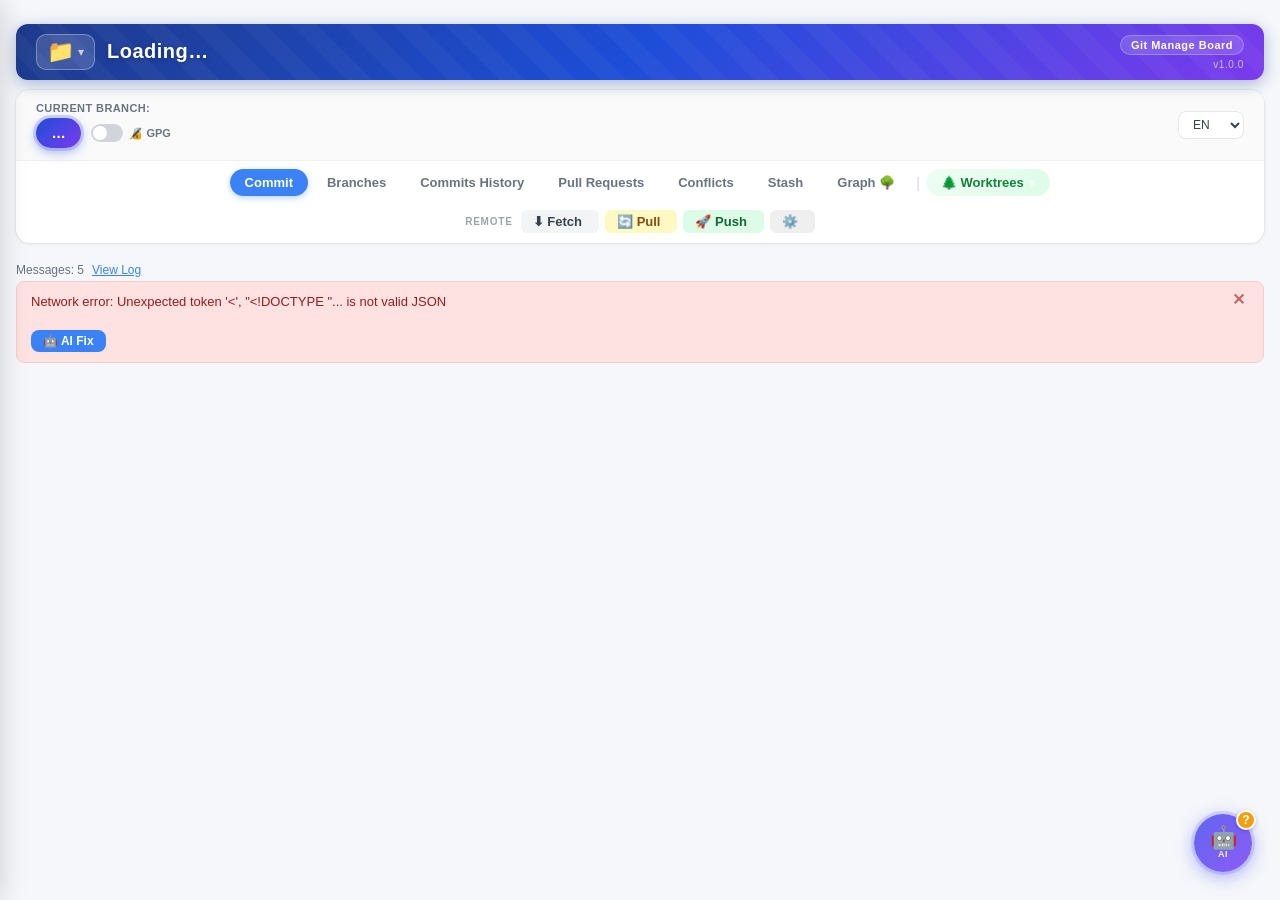
==== commit 7ad12bc2: "feature: Add skeleton loading and pagination for commit page." ====
--- a/app/static/index.html
+++ b/app/static/index.html
@@ -122,7 +122,19 @@
       <input type="checkbox" id="select-all-cb"> <span data-i18n="select_all">Select / Deselect All</span>
     </label>
   </div>
+  <div class="log-controls" id="main-files-controls" style="margin-bottom:10px;display:none">
+    <select id="main-files-per-page" onchange="onMainFilesPerPageChange()">
+      <option value="10" selected>10/pg</option><option value="20">20/pg</option><option value="50">50/pg</option><option value="100">100/pg</option>
+    </select>
+    <span id="main-files-total" class="page-info">Total 0</span>
+  </div>
+  <div id="main-batch-progress" class="inline-progress" style="display:none">
+    <div class="inline-progress-head"><span id="main-batch-progress-text">Processing 0/0 (0%)</span></div>
+    <div class="inline-progress-track"><span id="main-batch-progress-bar" class="inline-progress-fill"></span></div>
+  </div>
+  <div id="main-files-pagination-top" class="pagination"></div>
   <div id="file-list"></div>
+  <div id="main-files-pagination" class="pagination"></div>
   <div class="toolbar" id="toolbar" style="display:none">
     <!-- Row 1: Commit message + primary actions -->
     <div class="toolbar-row toolbar-row--primary">
@@ -326,7 +338,6 @@
 </div>
 
 <div id="toast"></div>
-<div id="global-spinner"><span class="spinner"></span><span id="spinner-msg">Loading...</span></div>
 </div>
 
 <!-- ═══════════ Modal ═══════════ -->
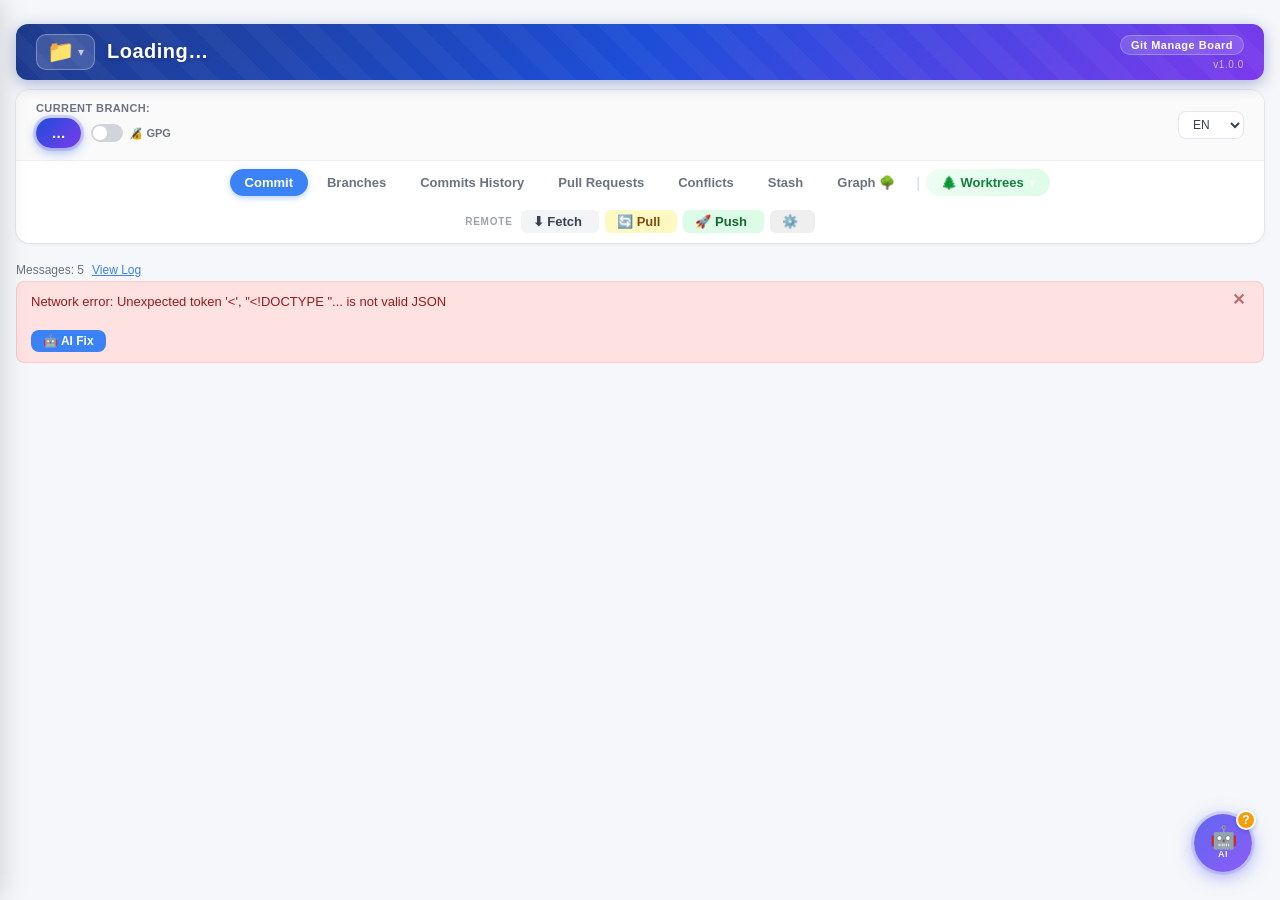
==== commit b7d2bf8b: "Remove unused msg" ====
--- a/app/static/index.html
+++ b/app/static/index.html
@@ -302,7 +302,6 @@
   </div>
   <div id="log-content"></div>
   <div id="log-pagination" class="pagination"></div>
-  <div style="text-align:center;font-size:11px;color:#9ca3af;padding:4px 0 2px;user-select:none" data-i18n="log_scroll_hint">↑ scroll up to see more commits ↑</div>
 </div>
 
 <!-- ═══════════ Pull Requests Page ═══════════ -->
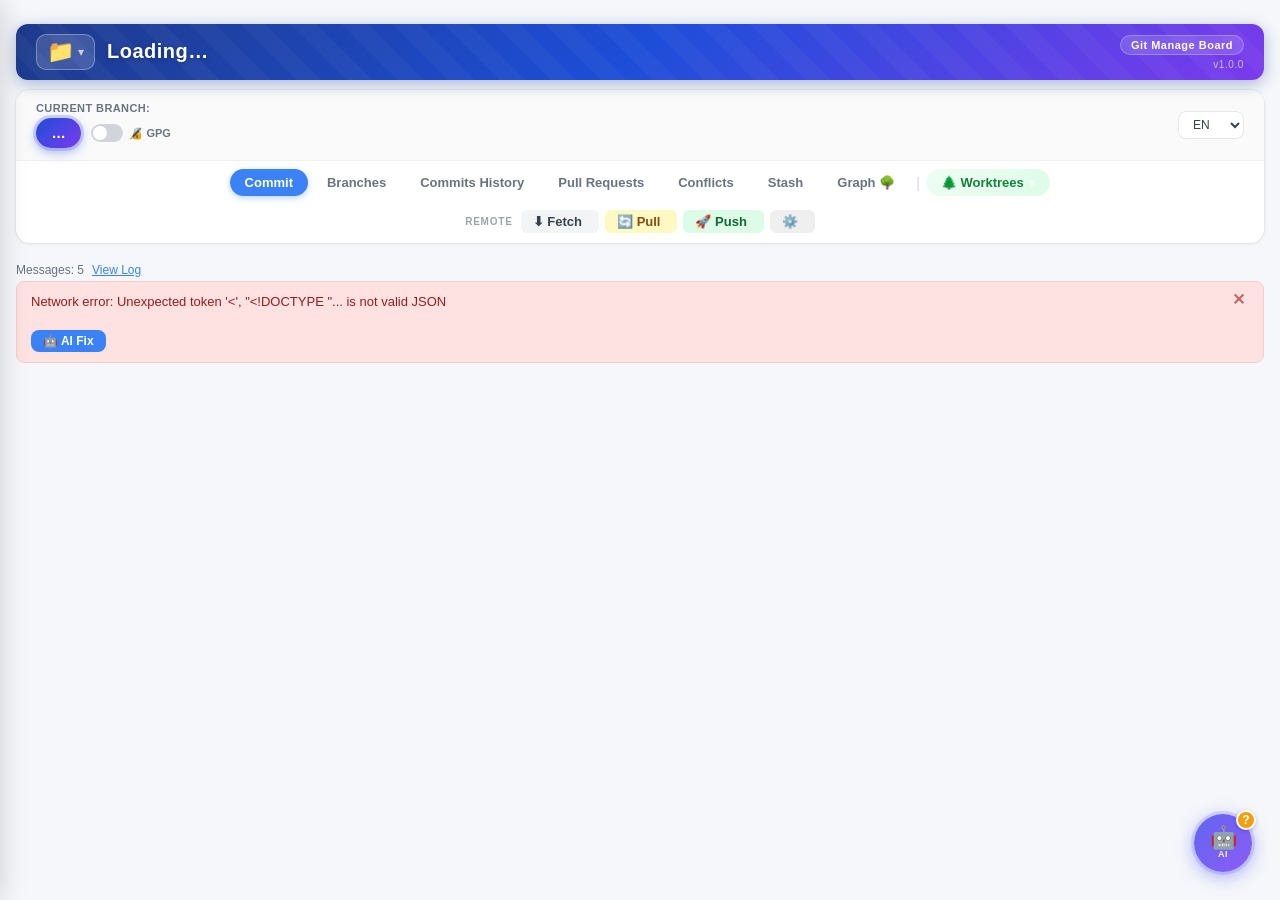
==== commit c7434492: "Initial commit (master)" ====
--- a/app/static/index.html
+++ b/app/static/index.html
@@ -39,6 +39,7 @@
 
 <div class="container">
 
+<div id="watch-banner" class="watch-banner" style="display:none"></div>
 <div class="project-banner" id="project-banner">
   <button class="project-switcher-btn" onclick="toggleProjectSwitcher()" title="Switch Git Project">
     <span class="project-switcher-icon">📁</span>
@@ -135,6 +136,10 @@
   <div id="main-files-pagination-top" class="pagination"></div>
   <div id="file-list"></div>
   <div id="main-files-pagination" class="pagination"></div>
+  <div id="commit-progress" class="inline-progress" style="display:none">
+    <div class="inline-progress-head"><span id="commit-progress-text"></span></div>
+    <div class="inline-progress-track"><span id="commit-progress-bar" class="inline-progress-fill"></span></div>
+  </div>
   <div class="toolbar" id="toolbar" style="display:none">
     <!-- Row 1: Commit message + primary actions -->
     <div class="toolbar-row toolbar-row--primary">
